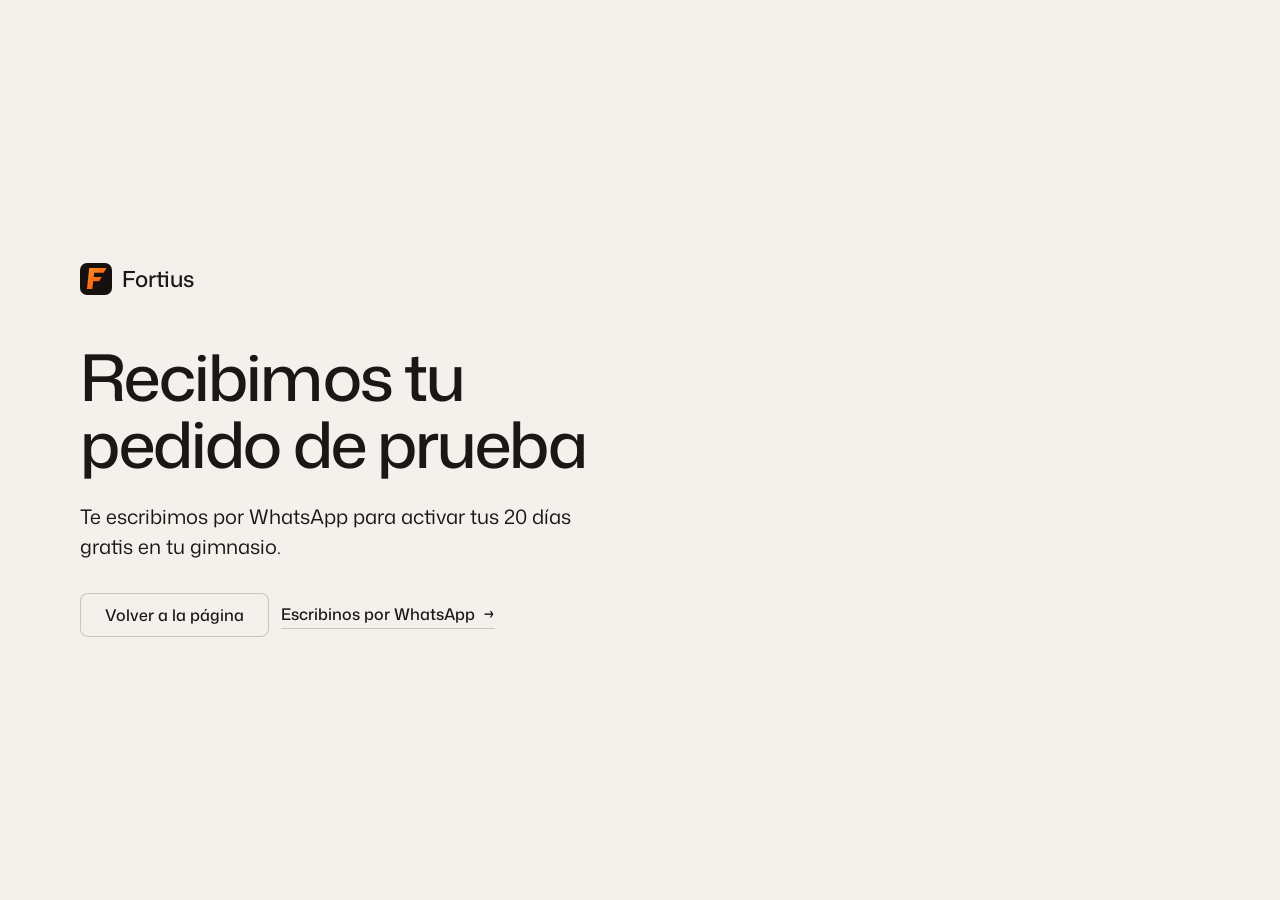
==== gracias.html @ effff0fa "Formulario de prueba con Netlify Forms y WhatsApp - "Probá 20 días gratis" lleva al formulario de la" ====
<!doctype html>
<html lang="es" data-type="software" data-radius="soft" data-buttons="solid" data-motion>
<head>
<meta charset="utf-8">
<meta name="viewport" content="width=device-width, initial-scale=1, viewport-fit=cover">
<title>Recibimos tu pedido: Fortius</title>
<meta name="robots" content="noindex">
<link rel="icon" type="image/svg+xml" href="assets/app/fortius.svg">
<link rel="preconnect" href="https://fonts.googleapis.com">
<link rel="preconnect" href="https://fonts.gstatic.com" crossorigin>
<link href="https://fonts.googleapis.com/css2?family=Mona+Sans:wdth,wght@75..125,400..600&display=swap" rel="stylesheet">
<link rel="stylesheet" href="assets/system.css">
<link rel="stylesheet" href="assets/motion/motion.css">
<style>
:root {
  --p-bg: #f4f1ec; --p-surface: #e9e4dc; --p-ink: #1c1714; --p-muted: #463f39;
  --p-accent: #e8590c; --p-accent-ink: #111111; --p-action: #e8590c; --p-action-ink: #111111;
  --p-inv-bg: #1c1714; --p-inv-surface: #282320; --p-inv-ink: #f4f1ec; --p-inv-muted: #c4bfb9;
  --p-inv-accent: #e8590c; --p-inv-accent-ink: #111111; --p-inv-action: #e8590c; --p-inv-action-ink: #111111;
  --font-display: "Mona Sans", system-ui, sans-serif;
  --font-text: "Mona Sans", system-ui, sans-serif;
  --display-weight: 500;
  --display-tracking: -0.03em;
  --display-stretch: 104%;
}
.gracias { min-height: 100svh; display: grid; align-content: center; padding-block: var(--s-8); }
.gracias__marca { display: inline-flex; align-items: center; gap: 10px; font: var(--display-weight) 22px/1 var(--font-display); color: var(--ink); text-decoration: none; margin-bottom: var(--s-7); }
.gracias__marca svg { width: 32px; height: 32px; }
.gracias h1 { font: var(--display-weight) clamp(38px, 4vw + 20px, 64px)/1.05 var(--font-display); letter-spacing: var(--display-tracking); font-stretch: var(--display-stretch); margin: 0 0 var(--s-5); max-width: 16ch; }
.gracias p { font-size: 20px; line-height: 1.5; max-width: 44ch; margin: 0 0 var(--s-6); }
</style>
</head>
<body>
<main class="gracias">
  <div class="wrap">
    <a class="gracias__marca" href="index.html" aria-label="Fortius, volver al inicio">
      <svg viewBox="0 0 512 512" aria-hidden="true"><defs><linearGradient id="gr-f" x1="0" y1="0" x2="1" y2="1"><stop offset="0" stop-color="#FF8A24"/><stop offset="1" stop-color="#FF4E00"/></linearGradient></defs><rect width="512" height="512" rx="112" fill="#16110E"/><g transform="translate(256 256) skewX(-6) translate(-256 -256) translate(0 -8) translate(256 256) scale(1.18) translate(-256 -256)"><path d="M148 400 L148 112 L384 112 L350 178 L222 178 L222 234 L330 234 L302 292 L222 292 L222 400 Z" fill="url(#gr-f)"/></g></svg>Fortius</a>
    <h1>Recibimos tu pedido de prueba</h1>
    <p>Te escribimos por WhatsApp para activar tus 20 días gratis en tu gimnasio.</p>
    <div class="btn-row">
      <a class="btn btn--secondary" href="index.html">Volver a la página</a>
      <a class="link" href="https://wa.me/5493571313949?text=Hola%2C%20acabo%20de%20pedir%20la%20prueba%20de%20Fortius" target="_blank" rel="noopener">Escribinos por WhatsApp</a>
    </div>
  </div>
</main>
<script type="module" src="assets/motion/motion.js"></script>
</body>
</html>
---- assets/system.css ----
/*
  taste-skill system.css - the one system for the page. Link it first, then assets/ui/cards.css (the
  feature card, its panel and the fragment placements), then set the palette (--p-*), the fonts and
  the radius set on :root in the page (node scripts/start.mjs prints that block).
  Do not add a second grid, spacing scale, type scale, radius scale, button or card style.
*/

/* ---------------------------------------------------------------- tokens */
:root {
  /* palette (hex only; fx.js reads --bg --surface --ink --muted --accent --accent-ink) */
  --p-bg: #ffffff;
  --p-surface: #f4f4f4;
  --p-ink: #111111;
  --p-muted: #6b6b6b;
  --p-accent: #1a4be0;
  --p-accent-ink: #ffffff;
  --p-action: #1a4be0;      /* buttons, links, focus: the accent, or the ink when the accent is too pale */
  --p-action-ink: #ffffff;
  --p-inv-bg: #111111;
  --p-inv-surface: #1c1c1c;
  --p-inv-ink: #f4f4f4;
  --p-inv-muted: #a3a3a3;
  --p-inv-accent: #ffffff;
  --p-inv-accent-ink: #111111;
  --p-inv-action: #ffffff;
  --p-inv-action-ink: #111111;
  /* the lit ground behind UI and in the closing band (references/cards.md), one per page, tech pages only
     (none on kind other, which is flat): <html data-ground="sand|sky|sage|painting">. system.js gives it to every ground
     that holds UI, on light and dark pages alike; --hue on one panel changes only its accent */
  --ground-bg: #d9ccb7; --ground-surface: #e9e0d2; --ground-ink: #2a2622; --ground-muted: #5a534a; --ground-accent: #a8794a;

  /* fonts */
  --font-display: system-ui, -apple-system, "Segoe UI", sans-serif;
  --font-text: system-ui, -apple-system, "Segoe UI", sans-serif;
  --font-mono: ui-monospace, "SFMono-Regular", Menlo, Consolas, monospace;
  --display-weight: 400;    /* headlines 400; 500 on a tech page (software, gaming, hardware) */
  --display-tracking: -0.025em;

  /* the page rhythm (references/layout-v4.md): one section per screen. The header is fixed and
     --nav tall; every section is padded --padt above and --padb (plus the phone action bar, --bar)
     below, and is exactly one or two screens tall (--h: 1 or 2; --hm on a phone). The hero's words
     start --hgap under the header and its content ends --hpadb above the fold. */
  --nav: 72px;
  --padt: 120px;
  --padb: 72px;
  --hgap: 48px;
  --hpadb: 64px;
  --bar: 0px;
  /* grid: one .wrap (alias .container) for the header, every section and the footer, the same
     --gut on both sides: 1280 wide at x 80-1360 at 1440, 342 at x 24-366 at 390 */
  --container: 1280px;
  --gut: 80px;
  --pad: var(--gut);
  --gutter: 24px;

  /* spacing: 4/8 scale */
  --s-1: 4px;  --s-2: 8px;  --s-3: 12px; --s-4: 16px; --s-5: 24px;
  --s-6: 32px; --s-7: 48px; --s-8: 64px; --s-9: 96px; --s-10: 128px;
  --section: 40px;      /* only a .section outside main (the kit's demo pages); every main > section and
                           footer.closing take --padt and --padb */
  --section-band: 56px; /* the same for an older footer outside footer.closing */
  --head-gap: 48px;     /* the one heading-to-content gap, 32 on a phone (layout.css reads it as --ly-head-gap) */
  --card-pad: 16px;     /* card padding (cards.css sets its own for cards with a panel) */
  --card-gap: 16px;     /* gap between cards */

  /* type scale (the only sizes on the page) */
  --t-label: 13px;
  --t-small: 14px;
  --t-body: 16px;
  --t-lead: 18px;
  --t-card: 18px;
  --t-h3: 24px;
  /* straight lines from the phone size at 390 to the desktop size at 1440 (system.md's table) */
  --t-h2: clamp(30px, 1.72vw + 23.3px, 48px);
  --t-h1: clamp(38px, 3.24vw + 25.4px, 72px);
  /* a big number stays a step under the h2 (VI-11): 38 at 1440, 28 at 390, so it never reads as a
     section heading; a stats row and a price set their own, smaller still */
  --t-stat: clamp(28px, .952vw + 24.29px, 38px);

  /* radius: one scale (soft by default; data-radius on <html> switches it) */
  --r-sm: 8px;  --r-md: 12px; --r-lg: 20px; --r-btn: 8px;

  /* controls (fixed here; a page never adds its own) */
  --btn-h: 44px;
  --btn-h-sm: 36px;
  --nav-h: var(--nav);  /* the older name, kept for the kit's files */
  --icon: 16px;         /* small icons: socials, menu chevrons, mono brand marks */

  /* motion */
  --ease: cubic-bezier(.2, .7, .2, 1);
  --dur: 180ms;
}
html[data-radius="sharp"] { --r-sm: 4px; --r-md: 6px;  --r-lg: 8px;  --r-btn: 4px; }
html[data-radius="soft"]  { --r-sm: 8px; --r-md: 12px; --r-lg: 20px; --r-btn: 8px; }
html[data-radius="round"] { --r-sm: 10px; --r-md: 16px; --r-lg: 24px; --r-btn: 999px; }
/* the four lit grounds (references/cards.md); sand is the default above. painting goes with
   painterly-landscape (x.ai's daylight sky over olive hills) */
html[data-ground="sky"]      { --ground-bg: #c6d3df; --ground-surface: #d6e0e9; --ground-ink: #25303a; --ground-muted: #4d5964; --ground-accent: #3f6a92; }
html[data-ground="sage"]     { --ground-bg: #cdd6c6; --ground-surface: #dce3d6; --ground-ink: #262d24; --ground-muted: #535b51; --ground-accent: #6c8e63; }
html[data-ground="painting"] { --ground-bg: #79a8d6; --ground-surface: #a6c4e2; --ground-ink: #16212c; --ground-muted: #273949; --ground-accent: #9c9b3c; }
/* cards.css takes its card and panel radii from this scale */
html[data-radius] .card { --c-r: var(--r-lg); }
html[data-radius] .panel { --p-r: var(--r-md); }

/* a phone: the header 56, the sections padded 96 / 48, the hero's words 40 under the header and its
   content ending 24 above the fold, 24 at both sides, 12 between columns */
@media (max-width: 639px) {
  :root { --nav: 56px; --padt: 96px; --padb: 48px; --hgap: 40px; --hpadb: 24px; --gut: 24px; --gutter: 12px; --card-gap: 12px; --head-gap: 32px; }
}
@media (min-width: 640px) {
  :root { --gut: 48px; --section: 48px; --section-band: 72px; --card-pad: 24px; }
}
@media (min-width: 1024px) {
  :root { --gut: 80px; --section: 56px; --section-band: 96px; --card-gap: 24px;
          --t-lead: 20px; --t-card: 20px; --t-h3: 28px; }
  /* a place (and a local service): the 1200 column at x 120-1320 */
  html[data-type="place"] { --gut: 120px; --container: 1200px; }
}
/* a place (VI-06, ST-96, PH-23): its own smaller type (h1 48/53 and 32/37, h2 32/40 and 24/30, titles
   and the sub-line 20 and 18), the Recipe 3 hero's gap under its photograph (40, 24 on a phone),
   square photographs and cards and 2px buttons, whatever data-radius and data-buttons say */
:root[data-type="place"] {
  --hgap: 40px;
  --t-h1: clamp(32px, 1.524vw + 26.06px, 48px);
  --t-h2: clamp(24px, .762vw + 21px, 32px);
  --t-h3: clamp(20px, .381vw + 18.51px, 24px);
  --r-sm: 2px; --r-md: 0px; --r-lg: 0px; --r-btn: 2px;
}
:root[data-type="place"] :is(h1, .t-h1) { line-height: 1.104; }
:root[data-type="place"] :is(h2, .t-h2) { line-height: 1.25; }
@media (max-width: 639px) {
  :root[data-type="place"] { --hgap: 24px; }
  :root[data-type="place"] :is(h1, .t-h1) { line-height: 1.156; }
}

/* ---------------------------------------------------------------- grounds (at most three) */
:root, .ground-base {
  --bg: var(--p-bg); --surface: var(--p-surface); --ink: var(--p-ink); --muted: var(--p-muted);
  --accent: var(--p-accent); --accent-ink: var(--p-accent-ink); --card: var(--p-surface);
  --action: var(--p-action); --action-ink: var(--p-action-ink);
}
.ground-surface {
  --bg: var(--p-surface); --surface: var(--p-bg); --ink: var(--p-ink); --muted: var(--p-muted);
  --accent: var(--p-accent); --accent-ink: var(--p-accent-ink); --card: var(--p-bg);
  --action: var(--p-action); --action-ink: var(--p-action-ink);
}
.ground-inverse {
  --bg: var(--p-inv-bg); --surface: var(--p-inv-surface); --ink: var(--p-inv-ink); --muted: var(--p-inv-muted);
  --accent: var(--p-inv-accent); --accent-ink: var(--p-inv-accent-ink); --card: var(--p-inv-surface);
  --action: var(--p-inv-action); --action-ink: var(--p-inv-action-ink);
}
:root, .ground-base, .ground-surface, .ground-inverse {
  --line: color-mix(in oklab, var(--ink) 11%, transparent);
  --line-strong: color-mix(in oklab, var(--ink) 20%, transparent);
  /* effects (fx.js) and UI fragments (assets/ui) take the colours of the ground they sit on */
  --fx-bg: var(--bg); --fx-surface: var(--surface); --fx-ink: var(--ink); --fx-muted: var(--muted);
  --fx-accent: var(--accent); --fx-accent-ink: var(--accent-ink);
  --ui-font: var(--font-text); --ui-mono: var(--font-mono); --ui-radius: var(--r-md);
}
.ground-base, .ground-surface, .ground-inverse { background: var(--bg); color: var(--ink); }

/* ---------------------------------------------------------------- base */
*, *::before, *::after { box-sizing: border-box; }
/* an anchor lands on the section's top (the judge's frame): the fixed header covers --nav of its --padt */
html { -webkit-text-size-adjust: 100%; scroll-padding-top: 0; scroll-behavior: auto; margin: 0; }
body {
  margin: 0; background: var(--bg); color: var(--ink);
  font: 400 var(--t-body)/1.55 var(--font-text);
  -webkit-font-smoothing: antialiased; text-rendering: optimizeLegibility; overflow-x: clip;
}
img, svg, video, canvas { display: block; max-width: 100%; }
/* hidden means hidden, also on an img the line above makes a block (a menu tab's photograph, a peek photograph) */
[hidden] { display: none !important; }
img, video { height: auto; }
a { color: inherit; text-decoration: none; }
button { font: inherit; color: inherit; }
h1, h2, h3, h4, p, ul, ol, figure, blockquote { margin: 0; }
ul, ol { padding: 0; list-style: none; }
h1, h2, h3, h4 {
  font-family: var(--font-display); font-weight: var(--display-weight);
  letter-spacing: var(--display-tracking); text-wrap: balance; overflow-wrap: break-word;
}
h1, .t-h1 { font-size: var(--t-h1); line-height: 1.04; }
h2, .t-h2 { font-size: var(--t-h2); line-height: 1.1; }
h3, .t-h3 { font-size: var(--t-h3); line-height: 1.2; }
h4, .t-card { font-family: var(--font-text); font-weight: 500; font-size: var(--t-card); line-height: 1.3; letter-spacing: -0.01em; }
p { text-wrap: pretty; }
.t-lead  { font-size: var(--t-lead); line-height: 1.5; }
.t-body  { font-size: var(--t-body); line-height: 1.55; }
.t-small { font-size: var(--t-small); line-height: 1.5; }
.t-label { font-size: var(--t-label); font-weight: 500; line-height: 1.4; letter-spacing: 0.01em; }
.t-stat  { font-family: var(--font-display); font-weight: var(--display-weight); font-size: var(--t-stat);
           line-height: 1; letter-spacing: var(--display-tracking); font-variant-numeric: tabular-nums; }
.muted { color: var(--muted); }
.mono  { font-family: var(--font-mono); }
.measure { max-width: 62ch; }
:focus-visible { outline: 2px solid var(--action); outline-offset: 2px; border-radius: 2px; }
::selection { background: color-mix(in oklab, var(--accent) 30%, transparent); }

/* ---------------------------------------------------------------- grid */
.wrap, .container { width: min(100% - 2 * var(--gut), var(--container)); margin-inline: auto; padding-inline: 0; }
.grid { display: grid; grid-template-columns: repeat(12, minmax(0, 1fr)); column-gap: var(--gutter); row-gap: var(--card-gap); }
.grid > * { min-width: 0; grid-column: 1 / -1; }
.section { padding-block: var(--section); }

/* ---------------------------------------------------------------- one section per screen
   The page is a stack of screens. Framed at scrollY = k x the screen height, a shot shows exactly one
   section: the hero alone on the first screen, every other section (and footer.closing, the close and
   the footer in one) exactly one or two screens tall, its h2 first, --padt under its top. Heights
   and padding do it: no pinning, snapping or script.
     <section class="section" id=".." style="--h: 2">     (2 screens; --hm sets a phone's count alone)
       <div class="wrap"> the h2 first, then the content </div>     (the one in-flow child)
     </section>
   A layer (a full-bleed photograph or ground behind the words) is an <img class="layer" aria-hidden="true">
   beside the .wrap. Content must fit: one screen holds 708px of content at 1440x900 (900 - 120 - 72),
   two hold 1,608 (the second screen's part starts --padt under its top with .g2). From 640 to 1279 a
   section keeps at least its screens and grows past them rather than overlap the next. */
main > :is(section, .section), footer.closing {
  position: relative; box-sizing: border-box;
  height: calc(var(--h, 1) * 100vh); height: calc(var(--h, 1) * 100svh);
  padding: var(--padt) 0 calc(var(--padb) + var(--bar));
}
main > :is(section, .section) > :is(.wrap, .container), footer.closing > .wrap { position: relative; z-index: 1; height: 100%; }
main > :is(section, .section) > :is(.wrap, .container):not(.grid) { display: flex; flex-direction: column; }
/* a .wrap that is the section's grid too (class="wrap grid"): its rows start at the top */
main > :is(section, .section) > :is(.wrap, .container).grid { align-content: start; }
/* .fill: the block that takes what the screen leaves under the heading (a photograph, a frame) */
main > :is(section, .section) > .wrap > .fill { flex: 1 1 0; min-height: 0; }
/* two screens as two groups: row 1 the h2 and the first group, row 2 the rest (no second h2), starting
   --padt under the second screen's top, so the second shot looks like any other section */
main > :is(section, .section).g2, footer.closing.g2 { --h: 2; }
main > :is(section, .section).g2 > :is(.wrap, .container), footer.closing.g2 > .wrap { display: grid; grid-template-rows: minmax(0, 1fr) minmax(0, 1fr); row-gap: calc(var(--padt) + var(--padb) + var(--bar)); }
main > :is(section, .section).g2 > :is(.wrap, .container) > *, footer.closing.g2 > .wrap > * { min-height: 0; align-self: start; }
main > :is(section, .section).g2 > :is(.wrap, .container) > :is(.group, .fill) { align-self: stretch; }
/* a group: one screen's part of a .g2 section (its h2 and first rows, or the rest) */
.group { display: flex; flex-direction: column; min-height: 0; }
/* each screen's card row runs down to that screen's foot (the cards stretch, their panels grow), so
   the second screen of a .g2 is never a short row over an empty ground; both rows end on the same line */
@media (min-width: 1024px) {
  main > :is(section, .section).g2 > .wrap > .grid:last-child,
  main > :is(section, .section).g2 > .wrap > .group > .grid:last-child { align-self: stretch; flex: 1 1 auto; min-height: 0; }
}
.group > .fill { flex: 1 1 0; min-height: 0; }
@media (min-width: 640px) and (max-width: 1279px) {
  main > :is(section, .section):not(.hero, .section--hero), footer.closing {
    height: auto; min-height: calc(var(--h, 1) * 100vh); min-height: calc(var(--h, 1) * 100svh);
  }
  /* the section is a column and its .wrap takes all of it, so a .fill (a photograph, a frame) still
     grows to the section's foot (a min-height percentage would not resolve, leaving it at its least) */
  main > :is(section, .section):not(.hero, .section--hero), footer.closing { display: flex; flex-direction: column; }
  main > :is(section, .section):not(.hero, .section--hero) > :is(.wrap, .container), footer.closing > .wrap { flex: 1 0 auto; height: auto; min-height: 0; }
}
/* a phone: lvh (the screen with its bars hidden) for every section but the hero; --hm when stacking
   makes the content taller than the desktop count */
@media (max-width: 639px) {
  main > :is(section, .section):not(.hero, .section--hero), footer.closing {
    height: calc(var(--hm, var(--h, 1)) * 100vh); height: calc(var(--hm, var(--h, 1)) * 100lvh);
  }
  main > :is(section, .section).g2m, footer.closing.g2m { --hm: 2; }
  main > :is(section, .section).g2m > :is(.wrap, .container), footer.closing.g2m > .wrap { display: grid; grid-template-rows: minmax(0, 1fr) minmax(0, 1fr); row-gap: calc(var(--padt) + var(--padb) + var(--bar)); }
  main > :is(section, .section).g2:not(.g2m) > :is(.wrap, .container) { display: flex; row-gap: 0; }
  main > :is(section, .section).g2:not(.g2m) > :is(.wrap, .container) > * { align-self: stretch; }
}
/* a layer: the photograph or ground of a whole section, under its words, edge to edge */
main > :is(section, .section) > :is(img, video, canvas, picture).layer,
footer.closing > :is(img, video, canvas, picture).layer {
  position: absolute; inset: 0; z-index: 0; width: 100%; height: 100%; max-width: none; object-fit: cover; object-position: var(--pos, 50% 50%);
}
main > :is(section, .section) > picture.layer > img { width: 100%; height: 100%; object-fit: cover; }

/* the hero: exactly the first screen, the fixed header over its top. Its words start --hgap under the
   header (--photo adds a full-bleed photograph's height above them on a place); its content ends
   --hpadb above the fold, and nothing of the next section shows, at 1440, 1024, 820 and 390.
     <section class="hero hero--<type>"><div class="wrap"><div class="hero-text"> .. </div>[one strip]</div></section>
   .hero-text holds the whole composition (the words, and the picture or window beside or under them);
   one docked strip (logos, three facts) may follow it, at most 96px, desktop only. */
main > :is(.hero, .section--hero) {
  height: 100vh; height: 100svh; min-height: 0;
  padding: calc(var(--nav) + var(--photo, 0px) + var(--hgap)) 0 calc(var(--hpadb) + var(--bar));
}
:is(.hero, .section--hero) > .wrap { height: 100%; display: grid; grid-template-rows: minmax(0, 1fr) auto; row-gap: var(--s-7); }
:is(.hero, .section--hero) > .wrap > .hero-text { min-height: 0; }
:is(.hero, .section--hero) > .wrap > .hero-strip { grid-row: 2; max-height: 96px; }
@media (max-width: 639px) { :is(.hero, .section--hero) > .wrap > .hero-strip { display: none; } }
.section--hero .section-head { max-width: 860px; }
/* the starter's own hero (hero-split): the words on span-5 top-aligned, the picture on span-6 start-7
   as tall as the hero's content box (at most 716 at 1440x900); a phone stacks words, then the picture
   in what is left */
.hero-text.hero-split { height: 100%; align-items: stretch; }
.hero-split > .hero-copy { align-self: start; }
.hero-split > .hero-visual { position: relative; min-height: 0; height: 100%; }
@media (max-width: 1023px) {
  .hero-text.hero-split { display: flex; flex-direction: column; gap: var(--s-6); }
  .hero-split > .hero-visual { flex: 1 1 0; min-height: 200px; height: auto; }
}
.hero-copy > * + * { margin-top: var(--s-5); }
/* the h1 first in the words' column: its capitals start on the picture's top line, not the line box's
   (the leading above the capitals would put the words about 12px under the photograph's top) */
.hero-copy > h1:first-child { text-box: trim-start cap alphabetic; }
.hero-copy > .btn-row { margin-top: var(--s-6); }
/* three short facts at the foot of the words' column, on the picture's bottom line (no dead space
   under the buttons): <dl class="hero-facts"><div><dt>..</dt><dd>..</dd></div> x3</dl> */
@media (min-width: 1024px) {
  .hero-split > .hero-copy { height: 100%; display: flex; flex-direction: column; }
  .hero-split > .hero-copy > .hero-facts { margin-top: auto; }
}
.hero-facts { display: grid; grid-template-columns: repeat(3, minmax(0, 1fr)); gap: var(--s-5) var(--gutter); margin: 0; }
.hero-facts > div { display: grid; gap: var(--s-1); align-content: start; }
.hero-facts dt { font-size: var(--t-small); color: var(--muted); }
.hero-facts dd { margin: 0; font-weight: 500; }
@media (max-width: 1023px) { .hero-facts { display: none; } }
/* a notice line above the h1 (changed hours, a delivery cut-off): one line with a number, static,
   starting on the left line like the h1 under it */
.hero-notice { font-size: var(--t-small); font-weight: 500; color: var(--ink); }
.hero-notice b, .hero-notice strong { font-weight: 500; color: var(--accent); }
.hero-copy > .hero-notice + h1 { margin-top: var(--s-5); }

/* a phone: open tiles from a row of three or four (rooms, goods, beans) go two-up, an odd last one
   across the row, so a row of three fits one 844px screen (stacked one under another they need two) */
@media (max-width: 639px) {
  .grid > .tile:is(.span-3, .span-4) { grid-column: auto / span 6; }
  .grid > .tile:is(.span-3, .span-4):nth-child(odd of .tile):nth-last-child(1 of .tile) { grid-column: 1 / -1; }
  .grid > .tile:is(.span-3, .span-4) .tile__head { flex-wrap: wrap; gap: 0 var(--s-2); }
}
/* a phone: open cards (words on the ground, the panel under them) stacked one under another keep 32px
   between a panel's foot and the next card's title, so a title never reads as the panel's caption */
@media (max-width: 639px) { .grid:has(> .card--open) { row-gap: var(--s-6); } }
/* spans: desktop >= 1024. Tablet 640-1023: text cards on span-3 and span-6 go two-up; cards with a
   panel (a visual needs the width; the one exception is a span-6 pair, below)
   and everything else (split text and visuals, span-4 cards, span-5/7/8 blocks) take the full row, so a split stacks and no row is left half empty. Phone < 640: one column. */
@media (min-width: 640px) and (max-width: 1023px) {
  .grid > .card.span-3:not(:has(> .panel)), .grid > .card.span-6:not(:has(> .panel)) { grid-column: auto / span 6; }
  /* the one exception with a panel: a 2x2 (or a pair) of span-6 cards stays two-up from 720px (a panel
     of about 310px and more, wide enough for a kit fragment), so four cards take one or two screens
     at 768-820 instead of a card per row (four stacked panels run past two screens). Split cards and
     every other span keep the full row. Under 720 a card per row. */
  @media (min-width: 720px) {
    .grid > .card.span-6:has(> .panel):not(.card--split) { grid-column: auto / span 6; }
    .grid > .card.span-6:has(> .panel):not(.card--split):nth-child(odd of .card.span-6):nth-last-child(1 of .card.span-6) { grid-column: 1 / -1; }
  }
  /* open tiles (rooms, models, people, a photo pair) go two-up; an odd last one takes the row */
  .grid > .tile:is(.span-3, .span-4, .span-6) { grid-column: auto / span 6; }
  .grid > .tile:is(.span-3, .span-4, .span-6):nth-child(odd of .tile):nth-last-child(1 of .tile) { grid-column: 1 / -1; }
}
@media (min-width: 1024px) {
  .span-2  { grid-column: auto / span 2; }
  .span-3  { grid-column: auto / span 3; }
  .span-4  { grid-column: auto / span 4; }
  .span-5  { grid-column: auto / span 5; }
  .span-6  { grid-column: auto / span 6; }
  .span-7  { grid-column: auto / span 7; }
  .span-8  { grid-column: auto / span 8; }
  .span-9  { grid-column: auto / span 9; }
  .span-10 { grid-column: auto / span 10; }
  .span-12 { grid-column: auto / span 12; }
  .start-1 { grid-column-start: 1; } .start-2 { grid-column-start: 2; } .start-3 { grid-column-start: 3; }
  .start-5 { grid-column-start: 5; } .start-6 { grid-column-start: 6; } .start-7 { grid-column-start: 7; }
  .start-4 { grid-column-start: 4; } .start-8 { grid-column-start: 8; } .start-9 { grid-column-start: 9; }
  .start-10 { grid-column-start: 10; }
  /* a split is top-aligned: the words' first line and the picture's top on one line (never centred
     against each other, never mirrored: text left, the visual right, on every split of the page) */
  .grid--middle, .grid--top { align-items: start; }
}
/* card rows: every card in a row the same height (a plain .grid stretches them) */
.grid:is(.grid--middle, .grid--top) > .card { align-self: stretch; }
/* 1024-1279: a span-4 card's panel would be about 220px wide, too narrow for real UI. Cards with a
   panel on span-4 go two-up, a span-8 one takes the row, and an odd last one takes the row too
   (steps, proof row: two, then one wide; bento: the wide card, then the four small ones two by two) */
@media (min-width: 1024px) and (max-width: 1279px) {
  .grid > .card.span-4:has(> .panel) { grid-column: auto / span 6; }
  .grid > .card.span-8:has(> .panel),
  .grid > .card.span-4:has(> .panel):nth-child(odd of .card.span-4):nth-last-child(1 of .card.span-4) { grid-column: 1 / -1; }
}

/* ---------------------------------------------------------------- section heading */
.section-head { max-width: 760px; margin-bottom: var(--head-gap); display: grid; gap: var(--s-4); }
/* every heading starts on the left line (a centred head among left ones reads as a mistake): the
   old centred head is left-aligned too */
.section-head--center { text-align: left; justify-items: start; }
/* a head row: the h2 (and its line) left, one link or the section's button at the right line */
.section-head--split { max-width: none; display: flex; align-items: end; justify-content: space-between; gap: var(--s-5); flex-wrap: wrap; }
.section-head--split > div { display: grid; gap: var(--s-4); max-width: 760px; }
.section-head p { color: var(--ink); font-size: var(--t-lead); line-height: 1.5; max-width: 60ch; }
.section-head--row { max-width: none; display: flex; align-items: end; justify-content: space-between; gap: var(--s-5); flex-wrap: wrap; }
.section-head--row > div { display: grid; gap: var(--s-4); max-width: 760px; }
/* the hero row (hero-product, hero-cycle): the h1 and its line left, the buttons right, across 1280 */
.section--hero .section-head--row { max-width: none; }

/* ---------------------------------------------------------------- buttons (one pair, a dealt look)
   One pair a page, .btn--primary and .btn--secondary, in the look dealt with the page (sections.md)
   and set once on <html data-buttons>; the markup never changes:
     solid  filled primary, outlined secondary, the radius scale (Figma; the default)
     pill   pills, a chevron after the primary's label, a tinted secondary (x.ai)
     tonal  the radius scale, a tinted secondary with no outline (Linear, Vercel)
     arrow  an arrow after the primary's label; the secondary is a text link with an arrow (Stripe)
     block  near-square corners, 48px tall; the secondary is an underlined text link (shops, hotels) */
.btn {
  display: inline-flex; align-items: center; justify-content: center; gap: var(--s-2);
  height: var(--btn-h); padding: 0 var(--s-5); border-radius: var(--r-btn); border: 1px solid transparent;
  font: 500 var(--t-body)/1 var(--font-text); letter-spacing: 0; white-space: nowrap; cursor: pointer;
  transition: background-color var(--dur) var(--ease), color var(--dur) var(--ease), border-color var(--dur) var(--ease), text-decoration-color var(--dur) var(--ease);
}
.btn--primary { background: var(--action); color: var(--action-ink); }
.btn--primary:hover { background: color-mix(in oklab, var(--action) 86%, var(--ink)); }
/* an inverted primary (the action is the ground's ink: a brand band, a lit ground): its hover steps toward the ground, as the filled one steps toward the ink */
.ground-brand .btn--primary:hover { background: color-mix(in oklab, var(--action) 88%, var(--bg)); }
/* the ground's own colour with a clear border: never grey on grey, readable on an effect too */
.btn--secondary { background: var(--bg); color: var(--ink); border-color: var(--line-strong); }
.btn--secondary:hover { background: color-mix(in oklab, var(--bg) 94%, var(--ink)); border-color: color-mix(in oklab, var(--ink) 35%, transparent); }
.btn--sm { height: var(--btn-h-sm); padding: 0 var(--s-4); font-size: var(--t-small); }
html[data-buttons="pill"] { --r-btn: 999px; }
html[data-buttons="block"] { --r-btn: 2px; --btn-h: 48px; }
html:is([data-buttons="pill"], [data-buttons="tonal"]) .btn--secondary { background: color-mix(in oklab, var(--ink) 8%, var(--bg)); border-color: transparent; }
html:is([data-buttons="pill"], [data-buttons="tonal"]) .btn--secondary:hover { background: color-mix(in oklab, var(--ink) 14%, var(--bg)); border-color: transparent; }
/* arrow and block: the secondary is a text link at the button's height (no box: one button look) */
html:is([data-buttons="arrow"], [data-buttons="block"]) .btn--secondary {
  background: none; border-color: transparent; padding-inline: var(--s-2);
  text-decoration: underline; text-underline-offset: 4px; text-decoration-color: var(--line-strong);   /* the .link look */
}
html:is([data-buttons="arrow"], [data-buttons="block"]) .btn--secondary:hover { background: none; border-color: transparent; text-decoration-color: currentColor; }
/* the glyph after a label: a chevron (pill) or an arrow (arrow), drawn so every font shows the same */
html[data-buttons="pill"] .btn--primary::after,
html[data-buttons="arrow"] :is(.btn--primary, .btn--secondary)::after {
  content: ""; flex: none; width: 12px; height: 12px; margin-right: -2px; background: currentColor;
  -webkit-mask: var(--btn-glyph) center / contain no-repeat; mask: var(--btn-glyph) center / contain no-repeat;
  transition: transform var(--dur) var(--ease);
}
html[data-buttons="pill"] { --btn-glyph: url("data:image/svg+xml,%3Csvg xmlns='http://www.w3.org/2000/svg' viewBox='0 0 12 12'%3E%3Cpath d='M4.5 2.5 8 6l-3.5 3.5' fill='none' stroke='black' stroke-width='1.6' stroke-linecap='round' stroke-linejoin='round'/%3E%3C/svg%3E"); }
html[data-buttons="arrow"] { --btn-glyph: url("data:image/svg+xml,%3Csvg xmlns='http://www.w3.org/2000/svg' viewBox='0 0 12 12'%3E%3Cpath d='M1.5 6h8.5M6.5 2.5 10 6l-3.5 3.5' fill='none' stroke='black' stroke-width='1.5' stroke-linecap='round' stroke-linejoin='round'/%3E%3C/svg%3E"); }
html:is([data-buttons="pill"], [data-buttons="arrow"]) .btn:hover::after { transform: translateX(3px); }
.btn:active { transform: translateY(1px) scale(.985); }
.btn--arrow::after { content: "\2192"; transition: transform var(--dur) var(--ease); }
.btn--arrow:hover::after { transform: translateX(3px); }
/* the drawn arrow (assets/motion: its stem grows and its head moves 3px on hover), the last child of
   a primary button, a pill or a link: <svg class="m-arrow" viewBox="0 0 12 12" aria-hidden="true">
   <path class="m-arrow__stem" d="M1 6h8"/><path class="m-arrow__head" d="M4.5 2.5 8 6l-3.5 3.5"/></svg>.
   It replaces the dealt glyph, so a button never shows two */
.m-arrow { flex: none; width: 12px; height: 12px; margin-right: -2px; overflow: visible;
           fill: none; stroke: currentColor; stroke-width: 1.6; stroke-linecap: round; stroke-linejoin: round; }
.btn--xl .m-arrow { width: 0.62em; height: 0.62em; stroke-width: 1.4; }
:is(.btn, .link, .pill):has(> .m-arrow)::after { content: none; display: none; }
.btn-row { display: flex; flex-wrap: wrap; gap: var(--s-3); align-items: center; }
.section-head--center .btn-row { justify-content: center; }
/* on the phone every button row stacks full width */
@media (max-width: 639px) {
  .btn-row { flex-direction: column; align-items: stretch; width: 100%; justify-self: stretch; }
  /* full width, the second action is a text link at the button's height under the filled one (an
     outline across the whole screen reads as a rule, a pale fill as a switched-off button) */
  .btn-row > .btn--secondary { background: none; border-color: transparent; text-decoration: underline; text-underline-offset: 4px; text-decoration-color: var(--line-strong); }
  .section-head--split > .btn { width: 100%; }
}
.link { display: inline-flex; align-items: center; gap: var(--s-2); font-weight: 500; color: var(--ink);
        text-decoration: underline; text-decoration-color: var(--line-strong); text-underline-offset: 4px;
        transition: text-decoration-color var(--dur) var(--ease); }
.link:hover { text-decoration-color: currentColor; }
.link::after { content: "\2192"; display: inline-block; text-decoration: none; transition: transform var(--dur) var(--ease); }
.link:hover::after { transform: translateX(3px); }
.pill { display: inline-flex; align-items: center; gap: var(--s-2); height: 32px; padding: 0 var(--s-3);
        border-radius: 999px; border: 1px solid var(--line); background: var(--card);
        font-size: var(--t-label); color: var(--ink); }
.pill .muted { color: var(--muted); }

/* ---------------------------------------------------------------- card (one style) */
.card {
  display: flex; flex-direction: column; gap: var(--s-2); min-width: 0;
  background: var(--card); border: 1px solid var(--line); border-radius: var(--r-lg); padding: var(--card-pad);
}
/* small titles in the text face: a display face at 20px (a condensed or hairline serif) reads smaller than the body */
.card > h3, .card > h4, .card--plan h3 { font-family: var(--font-text); font-weight: 500; font-size: var(--t-card); line-height: 1.3; letter-spacing: -0.01em; }
/* the type floor (system.md): text people read is 16px or more in ink; cards.css sets it for its
   card text, this for a plain card's lines */
.card > p { color: var(--ink); font-size: var(--t-body); max-width: 52ch; }
/* at most two boxes one inside the other (sections.md): a card whose panel holds UI drops its own
   box, so its title and lines sit on the page ground over the panel (Figma's tiles), or runs the
   panel flush to its sides and bottom (cards.css .panel--flush) */
.card.card--open { --c-pad: 0px; background: none; border: 0; box-shadow: none; padding: 0; overflow: visible; }
.card.card--open > .panel { margin: var(--s-5) 0 0; border-radius: var(--r-lg); }
.card.card--open > .panel--top { margin: 0 0 var(--s-5); }
.card--plan.is-featured { border-color: var(--action); box-shadow: inset 0 0 0 1px var(--action); }
/* cards.css (linked after this file) sets .card { gap: 0 } for feature cards; a plan keeps its 16px rows */
.card.card--plan { gap: var(--s-4); }

/* ---------------------------------------------------------------- visuals: panels and frames
   A card's .panel (the inset visual), .stage and the placements (.at-corner, .at-rise, .at-over,
   .at-right, .at-center, .stage--fade-*) come from assets/ui/cards.css (references/cards.md).
   This file adds the frames (hero, split, square, closing band) and lets a .stage work inside them.
   The grounds' colours: system.js lights every ground that holds UI (see there). */
:not(.card) > .panel { border-radius: var(--p-r, var(--r-md)); }   /* a panel on its own: four round corners */
.menu-card .panel { --p-h: 160px; }
.frame {
  position: relative; isolation: isolate; overflow: clip; display: flex; align-items: center; justify-content: center;
  background: var(--surface); border-radius: var(--r-lg); border: 1px solid var(--line);
  padding: clamp(var(--s-4), 4vw, var(--s-7));
}
/* a zero-width spacer keeps --ratio (height / width) as the frame's minimum height */
.frame::before { content: ""; flex: none; width: 0; padding-top: var(--ratio, 0px); }
/* an object or scene (assets/objects) and a photograph (.frame__img) fill the frame themselves */
.frame > :not(canvas, .stage, .loop-pause, .frame__fx, .frame__img, [data-print], [data-scene], .print3d) { position: relative; max-width: 100%; min-width: 0; }
/* a photograph is a plain rectangle in its frame: no border, no print, no filter */
.frame--photo { padding: 0; border: 0; }
/* .frame--fill: as tall as its row (a split's picture beside the words, down to the section's foot);
   stacked on a tablet or a phone it takes what the screen leaves, at least 200px */
.frame--fill { height: 100%; }
@media (max-width: 1023px) {
  .grid.fill:has(> .frame--fill) { display: flex; flex-direction: column; gap: var(--s-6); }
  .grid.fill > .frame--fill { flex: 1 1 0; height: auto; min-height: 200px; }
}
/* a split's words as a column: the last block (stats, a link) on the picture's bottom line */
.split-col { display: flex; flex-direction: column; gap: var(--s-5); }
@media (min-width: 1024px) { .split-col { height: 100%; } .split-col > .split-col__end { margin-top: auto; } }
:is(.frame, .panel) > .frame__img { position: absolute; inset: 0; z-index: 0; width: 100%; height: 100%; max-width: none; object-fit: cover; }
.frame--portrait { --ratio: 125%; }
/* the product stage (hero-product): wide, the product whole on it; a phone gets a tall stage */
.frame--stage { --ratio: 50%; }
@media (max-width: 639px) { .frame--stage, .frame--portrait { --ratio: 120%; } }
.frame--hero { padding: clamp(24px, 5vw, 64px); }
.frame--split { --ratio: 80%; }
.frame--square { --ratio: 100%; }
/* the closing band: the hero's echo, lit with the page's ground (sand, sky, sage or painting) on light
   and dark pages alike, so its text and buttons take that ground's ink. Its effect sits on a layer of
   its own, <div class="frame__fx" data-fx="..">, held still and calm where the text sits (system.js) */
.frame--cta { min-height: 420px; }
/* .frame--lit: the same for an object's frame that holds a few words in its clear half (the
   product statement's facts in a .frame__text, lower left; the object stands right of centre) */
.frame--cta, .frame--lit {
  border-color: transparent; background: var(--ground-bg); color: var(--ground-ink);
  --bg: var(--ground-surface); --surface: var(--ground-surface); --ink: var(--ground-ink); --muted: var(--ground-muted);
  --action: var(--ground-ink); --action-ink: var(--ground-surface);
  --line: color-mix(in oklab, var(--ground-ink) 12%, transparent); --line-strong: color-mix(in oklab, var(--ground-ink) 24%, transparent);
}
.frame > .frame__fx { position: absolute; inset: 0; z-index: 0; }
/* on a light page the buttons on a lit ground keep the page's own action colour: one action, one look
   (a dark page keeps the lit ground's ink, which reads on the bright ground) */
html:not([data-tone="dark"]) :is(.frame--cta, .frame--lit, .footer--statement) { --action: var(--p-action); --action-ink: var(--p-action-ink); }
/* a card on a photograph (a booking form over the room): the card holds the page's colours */
.frame--photo:has(> .card) { padding: clamp(var(--s-5), 5vw, var(--s-8)) clamp(var(--s-4), 4vw, var(--s-7)); }
.frame--photo > .card { position: relative; z-index: 1; width: min(100%, 480px); }   /* flat: no shadow at rest (ST-97) */
.frame--cta > .frame__fx { opacity: .85; }
.frame--lit > .frame__text { z-index: 2; align-self: flex-end; margin-right: auto; width: min(100%, 360px); display: grid; gap: var(--s-5); }
/* 2:1 on a desktop; a phone gets 2:3, the words at the top and the object smaller and low under
   them (its hero preset), so the facts never touch the object */
.frame--lit { --ratio: 50%; }
@media (max-width: 639px) { .frame--lit { --ratio: 150%; } .frame--lit > .frame__text { align-self: flex-start; } }
@media (max-width: 639px) { .frame--split { --ratio: 100%; } }
/* A hero, wide or split frame (x.ai's hero window): --w on the rising fragment's slot (its true width)
   centres it while it fits; anchored 24px in and cut by the right edge once the frame is narrower.
   --pair on the .stage (the main fragment's width plus the part of the second that sticks out)
   centres the pair; below 1024 the main one alone. In a card's panel cards.css places it (.at-corner,
   .at-rise, .at-right; a centred .at-rise.fit narrows with the panel), as its recipe says. */
.frame > .stage > .at-rise { --ax: max(24px, calc(50% - var(--w, 64%) / 2)); }
.frame--hero > .stage > .at-rise { --ax: max(24px, calc(50% - var(--pair, var(--w, 64%)) / 2)); }
.frame--hero > .stage > .at-over { --bx: max(24px, calc(50% - var(--pair, 800px) / 2)); }
@media (max-width: 1023px) { .frame--hero > .stage > .at-rise { --ax: max(24px, calc(50% - var(--w, 64%) / 2)); } }
/* a frame holding a cards.css .stage: the stage fills it and places the fragments (references/cards.md);
   the hero and wide frames are 16:7 and square on a phone; below 1024 only the main fragment shows */
.frame:has(> .stage) { padding: 0; }
.frame--hero:has(> .stage) { aspect-ratio: 16 / 7; }
@media (max-width: 1023px) {
  .frame--hero:has(> .stage) { aspect-ratio: 3 / 2; }   /* a tablet: room for the main fragment's rows */
}
/* a tablet held upright (820x1180): a taller frame, so the hero fills the screen without a gap */
@media (min-width: 640px) and (max-width: 1023px) and (orientation: portrait) {
  .frame--hero:has(> .stage) { aspect-ratio: 4 / 3; }
}
@media (max-width: 1023px) {
  .frame--hero > .stage > :is(.at-over, .at-over-l) { display: none; }
}
/* a split frame is about 440-560px wide from 1024 to 1279: the main piece alone there */
@media (min-width: 1024px) and (max-width: 1279px) {
  .frame--split > .stage > :is(.at-over, .at-over-l) { display: none; }
}
@media (max-width: 639px) {
  .frame--hero:has(> .stage) { aspect-ratio: 1; }
  .frame > .stage > :is(.at-over, .at-over-l) { display: none; }
  /* phone: cards.css sets a fragment 16px in on both sides, and system.js holds every loop on its
     finished picture, so no pause button lands on the UI */
}
/* a small object on a focal tile (.at-center): its true width (--w, 288px for the slider), narrowed
   on a small panel so 24px of ground always shows on both sides (a span-4 panel is 304px at 1280) */
.stage > .at-center { width: calc(100% - 48px); max-width: var(--w, 288px); }
.stage > .at-center > :is([data-ui], .ui) { width: 100%; max-width: none; }
/* .to-edge stretches a fragment's surface past the bottom (cards.css); doc's surface is its page */
.stage > .to-edge > .ui-doc > .ui-doc__page { min-height: 100%; }
/* .hero-stage: whole fragments side by side in a frame, never overlapping or cut (a row of app
   screens); the first is the main one, and the ones that no longer fit drop out from the end */
.hero-stage { container: hero-stage / inline-size; width: 100%; }
.hero-stage__row { display: flex; align-items: center; justify-content: center; gap: var(--s-5); }
.hero-stage__row > * { flex: none; max-width: 100%; }
@container hero-stage (max-width: 1060px) { .hero-stage__row > :nth-child(n + 3) { display: none; } }
@container hero-stage (max-width: 740px)  { .hero-stage__row > :nth-child(n + 2) { display: none; } }
/* the pause button on every visual that moves by itself for more than 5 s (WCAG 2.2.2): ui.js adds it
   to a loop when it starts to move, system.js to the hero's ground. Write a button.loop-pause into
   the frame only for a loop of your own (hero-cycle). The same solid 32px disc in the page colours as
   assets/ui/base.css's, 12px in from the bottom-right corner, with a 44px hit area. */
.loop-pause {
  position: absolute; right: 12px; bottom: 12px; z-index: 6; display: grid; place-items: center;
  width: 32px; height: 32px; margin: 0; padding: 0; border-radius: 50%; cursor: pointer;
  border: 1px solid color-mix(in oklab, var(--ink) 16%, transparent); background: var(--bg); color: var(--ink);
  box-shadow: 0 1px 2px rgb(0 0 0 / .12), 0 4px 12px -4px rgb(0 0 0 / .28);
}
.loop-pause::before { content: ""; position: absolute; inset: -6px; border-radius: 50%; }
.loop-pause svg { width: 14px; height: 14px; fill: currentColor; }
@media (prefers-reduced-motion: reduce) { .loop-pause { display: none; } }

/* ---------------------------------------------------------------- navigation */
/* The header: fixed, opaque, one hairline under it, the same at every depth (no blur, no shadow, no
   floating pill, never hidden on scroll). Its .wrap is the page's, so the logo starts on the left line
   and the main button ends on the right one. Plain words, 15px, sentence case; one filled button. */
.nav {
  position: fixed; inset: 0 0 auto 0; z-index: 50; height: var(--nav);
  background: var(--bg); color: var(--ink); border-bottom: 1px solid var(--line);
}
.nav__bar { height: 100%; display: flex; align-items: center; gap: var(--s-8); }
/* a text logo: the display face at 500, 22px (the client's SVG logo replaces it when there is one) */
.nav__logo { display: inline-flex; align-items: center; gap: var(--s-2); font: 500 22px/1 var(--font-display); letter-spacing: -0.02em; flex: none; }
@media (max-width: 639px) { .nav__logo { font-size: 20px; } }
.nav__logo svg, .nav__logo img { height: 24px; width: auto; }
/* the brand's mark beside its name, in the accent (the client's logo replaces both). Dealt shapes:
   <span class="mark" data-mark="dots|arc|ring|petal|leaf|stack" aria-hidden="true"></span> */
.mark { display: inline-block; flex: none; width: 22px; height: 22px; background: var(--accent);
        -webkit-mask: var(--mark) center / contain no-repeat; mask: var(--mark) center / contain no-repeat; }
.mark[data-mark="dots"]  { --mark: url("data:image/svg+xml,%3Csvg xmlns='http://www.w3.org/2000/svg' viewBox='0 0 24 24'%3E%3Ccircle cx='6.5' cy='6.5' r='4.5'/%3E%3Ccircle cx='17.5' cy='6.5' r='4.5'/%3E%3Ccircle cx='6.5' cy='17.5' r='4.5'/%3E%3Crect x='13' y='13' width='9' height='9' rx='1.5'/%3E%3C/svg%3E"); }
.mark[data-mark="arc"]   { --mark: url("data:image/svg+xml,%3Csvg xmlns='http://www.w3.org/2000/svg' viewBox='0 0 24 24'%3E%3Cpath d='M2.5 21.5V12a9.5 9.5 0 0 1 19 0v9.5h-6V12a3.5 3.5 0 0 0-7 0v9.5z'/%3E%3C/svg%3E"); }
.mark[data-mark="ring"]  { --mark: url("data:image/svg+xml,%3Csvg xmlns='http://www.w3.org/2000/svg' viewBox='0 0 24 24'%3E%3Cpath fill-rule='evenodd' d='M12 2a10 10 0 1 1 0 20 10 10 0 0 1 0-20zm0 5.5a4.5 4.5 0 1 0 0 9 4.5 4.5 0 0 0 0-9z'/%3E%3C/svg%3E"); }
.mark[data-mark="petal"] { --mark: url("data:image/svg+xml,%3Csvg xmlns='http://www.w3.org/2000/svg' viewBox='0 0 24 24'%3E%3Ccircle cx='12' cy='6.6' r='5'/%3E%3Ccircle cx='17.4' cy='12' r='5'/%3E%3Ccircle cx='12' cy='17.4' r='5'/%3E%3Ccircle cx='6.6' cy='12' r='5'/%3E%3Ccircle cx='12' cy='12' r='4'/%3E%3C/svg%3E"); }
.mark[data-mark="leaf"]  { --mark: url("data:image/svg+xml,%3Csvg xmlns='http://www.w3.org/2000/svg' viewBox='0 0 24 24'%3E%3Cpath d='M3 21C3 10 10 3 21 3c0 11-7 18-18 18z'/%3E%3C/svg%3E"); }
.mark[data-mark="stack"] { --mark: url("data:image/svg+xml,%3Csvg xmlns='http://www.w3.org/2000/svg' viewBox='0 0 24 24'%3E%3Crect x='2' y='2.5' width='20' height='5.5' rx='2.75'/%3E%3Crect x='2' y='9.25' width='14' height='5.5' rx='2.75'/%3E%3Crect x='2' y='16' width='8' height='5.5' rx='2.75'/%3E%3C/svg%3E"); }
/* initial: the name's first letter on a small accent tile (<span class="mark mark--initial" aria-hidden="true">K</span>);
   wordmark: no mark, the name alone */
.mark.mark--initial { -webkit-mask: none; mask: none; display: inline-grid; place-items: center; border-radius: calc(var(--r-sm) * 0.75);
  color: var(--accent-ink); font: var(--display-weight, 400) 13px/1 var(--font-display); letter-spacing: 0; }
.footer__mark .mark, .footer .nav__logo .mark { width: 0.8em; height: 0.8em; margin-right: 0.18em; vertical-align: -0.04em; }
.footer__mark .mark--initial, .footer .nav__logo .mark--initial { width: 1em; height: 1em; font-size: 0.6em; }
.nav--split .nav__logo .mark--initial { width: 26px; height: 26px; font-size: 15px; }
.nav__links { display: flex; align-self: stretch; gap: var(--s-1); flex: 1; min-width: 0; }
.nav__item { display: flex; align-items: center; height: 100%; }
.nav__link {
  position: relative; display: inline-flex; align-items: center; gap: var(--s-1); height: 36px; padding: 0 var(--s-3); border-radius: var(--r-sm);
  font-size: 15px; font-weight: 500; color: var(--ink); white-space: nowrap; transition: background-color var(--dur) var(--ease), color var(--dur) var(--ease);
}
/* a small laptop (1024-1279): the words sit closer, so a bar of four words never wraps or reaches the logo */
@media (min-width: 1024px) and (max-width: 1279px) {
  .nav__bar { gap: var(--s-6); }
  .nav__link { padding: 0 var(--s-2); }
  .nav__link::before, .nav__link[aria-current="page"]::after { left: var(--s-2); right: var(--s-2); }
  .nav__links { gap: 0; }
}
/* the words take no pill or fill (ST-08, ST-11): a 2px line draws under the word from the left on hover and focus and leaves to the right */
.nav__link::before { content: ""; position: absolute; left: var(--s-3); right: var(--s-3); bottom: -2px; height: 2px; border-radius: 2px; background: currentColor;
  transform: scaleX(0); transform-origin: right; transition: transform var(--dur) var(--ease); pointer-events: none; }
.nav__link:hover::before, .nav__link:focus-visible::before, .nav__item:hover > .nav__link::before, .nav__item:focus-within > .nav__link::before { transform: scaleX(1); transform-origin: left; }
.nav__actions > .nav__link::before { left: var(--s-2); right: var(--s-2); }
.nav__link .chev { width: 12px; height: 12px; opacity: .6; transition: transform var(--dur) var(--ease); }
/* the page you are on: a 2px bar under its word (still, the same inset as the hover line) */
.nav__link[aria-current="page"]::after { content: ""; position: absolute; left: var(--s-3); right: var(--s-3); bottom: -2px; height: 2px; border-radius: 2px; background: currentColor; }
.nav__expand { display: none; }
.nav__actions { display: flex; align-items: center; gap: var(--s-4); flex: none; }
/* the bar's button: the page's primary at the one button height (44, 48 with data-buttons="block"; ST-09) */
.nav__actions .btn { height: var(--btn-h); padding-inline: var(--s-5); font-size: 15px; }
.nav__actions > .nav__link { padding-inline: var(--s-2); }
.nav__toggle { display: none; }

.nav__menu {
  position: absolute; left: 0; right: 0; top: 100%; background: var(--bg); color: var(--ink);
  border-top: 1px solid var(--line); border-bottom: 1px solid var(--line);
  padding: var(--s-7) 0 var(--s-8); opacity: 0; visibility: hidden; transform: translateY(-6px);
  transition: opacity 120ms var(--ease), transform 120ms var(--ease), visibility 0s linear 120ms;
}
@media (min-width: 1024px) {
  /* hover opens the full-width panel after 150ms of intent; a click on the word goes to its page */
  .nav__item:hover > .nav__menu, .nav__item:focus-within > .nav__menu {
    opacity: 1; visibility: visible; transform: none; transition-duration: 200ms, 200ms, 0s; transition-delay: 150ms, 150ms, 150ms;
  }
  .nav__item:hover > .nav__link .chev, .nav__item:focus-within > .nav__link .chev { transform: rotate(180deg); }
}
.menu-col { display: grid; gap: var(--s-2); align-content: start; }
.menu-col > .t-label { color: var(--muted); margin-bottom: var(--s-2); }
.menu-col a { display: grid; gap: var(--s-1); padding: var(--s-2) 0; font-weight: 500; }
.menu-col a span { font-weight: 400; color: var(--muted); font-size: var(--t-small); }
.menu-col a:hover { color: var(--action); }
.menu-card { display: grid; gap: var(--s-3); }
.menu-card .panel { --ratio: 56.25%; }

@media (max-width: 1023px) {
  .nav__links, .nav__actions { display: none; }
  /* the menu button takes the secondary button's look on a 44px tap area */
  .nav__toggle {
    display: inline-grid; place-items: center; margin-left: auto; width: 44px; height: 44px; border-radius: var(--r-btn);
    border: 1px solid var(--line-strong); background: transparent; color: var(--ink); cursor: pointer; flex: none;
  }
  .nav.is-open .nav__links {
    display: flex; flex-direction: column; position: fixed; top: var(--nav); left: 0; right: 0; bottom: 0;
    padding: var(--s-4) var(--gut) calc(var(--btn-h) * 2 + 56px); background: var(--bg); overflow-y: auto; gap: 0;
  }
  .nav.is-open .nav__item { display: grid; grid-template-columns: 1fr auto; height: auto; border-bottom: 1px solid var(--line); }
  .nav.is-open .nav__link { height: 56px; padding: 0; font-size: 20px; background: none; }
  .nav.is-open .nav__link[aria-current="page"]::after { left: 0; right: auto; width: 24px; bottom: 10px; }
  .nav.is-open .nav__link::before { display: none; }
  .nav.is-open .nav__link .chev { display: none; }
  .nav.is-open .nav__expand {
    display: inline-grid; place-items: center; width: 44px; height: 56px; border: 0; background: none; color: var(--ink); cursor: pointer;
  }
  .nav__expand svg { width: 16px; height: 16px; transition: transform var(--dur) var(--ease); }
  .nav__item.is-expanded .nav__expand svg { transform: rotate(180deg); }
  .nav.is-open .nav__menu {
    position: static; grid-column: 1 / -1; display: none; opacity: 1; visibility: visible; transform: none;
    box-shadow: none; border: 0; padding: 0 0 var(--s-4);
  }
  .nav.is-open .nav__item.is-expanded .nav__menu { display: block; }
  .nav.is-open .nav__menu :is(.container, .wrap) { width: 100%; }
  .nav.is-open .nav__menu .grid { row-gap: var(--s-4); }
  /* menu cards become plain rows in the sheet (their title and line), the picture panel hidden */
  .nav.is-open .menu-card { display: grid; gap: var(--s-1); padding: var(--s-2) 0; }
  .nav.is-open .menu-card .panel { display: none; }
  .nav.is-open .nav__actions {
    display: grid; gap: var(--s-2); position: fixed; left: 0; right: 0; bottom: 0; z-index: 51;
    padding: var(--s-4) var(--gut) calc(var(--s-4) + env(safe-area-inset-bottom)); background: var(--bg); border-top: 1px solid var(--line);
  }
  .nav.is-open .nav__actions .btn { width: 100%; height: 48px; font-size: var(--t-body); }
  /* a text action (Sign in, a phone line) under the buttons, centred at their height */
  .nav.is-open .nav__actions .nav__link { display: inline-flex; order: 2; justify-content: center; height: var(--btn-h); font-size: var(--t-body); }
  body.nav-locked { overflow: hidden; }
}
/* a tablet and a phone (1023 and below, ST-15): the main button stays in the bar, at the right line
   with the menu button 12px after it; the plain words go to the sheet */
@media (max-width: 1023px) {
  .nav__bar { gap: var(--s-3); }
  .nav:not(.is-open) .nav__actions { display: flex; margin-left: auto; }
  .nav:not(.is-open) .nav__actions > :not(.btn--primary) { display: none; }
  .nav:not(.is-open) .nav__actions + .nav__toggle { margin-left: 0; }
}
@media (max-width: 639px) {
  /* a long name (15 characters, "Verdigris Works"), the main button and the menu button fit 342px (390 wide) on
     one line each, with no page CSS: the name steps down with the screen (18px at 390), the button is the small
     size, and the three sit 8px apart. A name of 17 characters or more is the client's to shorten to its mark. */
  .nav__bar { gap: var(--s-2); }
  .nav__logo { font-size: clamp(16px, 4.6vw, 20px); gap: 6px; white-space: nowrap; }
  .nav__logo .mark:not(.mark--initial) { width: 20px; height: 20px; }
  .nav:not(.is-open) .nav__actions .btn { height: 44px; padding-inline: var(--s-3); font-size: var(--t-small); }
}
/* no script: the sheet cannot open, so the words stay in the bar (it scrolls sideways) and the dead menu button goes */
@media (scripting: none) and (max-width: 1023px) {
  .nav__links { display: flex; overflow-x: auto; scrollbar-width: none; margin-right: var(--s-3); padding-right: var(--s-2); border-right: 1px solid var(--line); }   /* stops short of the button, and a hairline marks where the row is cut (it scrolls) */
  .nav__toggle { display: none; }
}

/* nav types (dealt, sections.md). Every one is the same fixed bar on the page's .wrap; the full-width
   hover panel on a desktop and the full-screen sheet on a phone are shared, so only the bar's order
   and its panel's contents differ.
   (default) nav-mega: the logo, the words 64px right of it, the actions at the right line; the panel
              holds two or three link columns and one picture card (Figma)
   nav-cards: the same bar; its panel holds three or four picture cards (a.menu-card, span-4 or span-3)
   .nav--centre: the words in the middle of the bar (Linear, Vercel)
   .nav--split: the words left, the name in the middle, the actions right (shops, hotels, restaurants)
   .nav--tone: the bar on the page's inverse ground, a band of colour over a light page (x.ai's black
              bar); the panel under it stays on the page ground */
@media (min-width: 1024px) {
  .nav--split .nav__bar, .nav--centre .nav__bar { display: grid; grid-template-columns: minmax(0, 1fr) auto minmax(0, 1fr); }
  .nav--split .nav__logo { grid-column: 2; grid-row: 1; font-size: 26px; }
  .nav--split .nav__links { grid-column: 1; grid-row: 1; }
  /* the first word starts on the left line (its box, its letters and its underline) */
  .nav--split .nav__links > .nav__item:nth-child(1 of .nav__item) > .nav__link { padding-left: 0; }
  .nav--split .nav__links > .nav__item:nth-child(1 of .nav__item) > .nav__link::before,
  .nav--split .nav__links > .nav__item:nth-child(1 of .nav__item) > .nav__link[aria-current="page"]::after { left: 0; }
  .nav--split .nav__actions, .nav--centre .nav__actions { grid-column: 3; grid-row: 1; justify-self: end; }
  .nav--centre .nav__logo { grid-column: 1; grid-row: 1; justify-self: start; }
  .nav--centre .nav__links { grid-column: 2; grid-row: 1; justify-content: center; flex: none; }
}
.nav--tone { --bg: var(--p-inv-bg); --ink: var(--p-inv-ink); --muted: var(--p-inv-muted); --accent: var(--p-inv-accent); --accent-ink: var(--p-inv-accent-ink);
             --action: var(--p-inv-action); --action-ink: var(--p-inv-action-ink); --card: var(--p-inv-surface);
             --line: color-mix(in oklab, var(--p-inv-ink) 14%, transparent); --line-strong: color-mix(in oklab, var(--p-inv-ink) 26%, transparent); }
.nav--tone .nav__menu { --bg: var(--p-bg); --ink: var(--p-ink); --muted: var(--p-muted); --action: var(--p-action); --line: color-mix(in oklab, var(--p-ink) 11%, transparent); }
/* the older float type is the plain bar now (a floating, frosted pill is not a header) */

/* ---------------------------------------------------------------- logo row */
.logos { display: flex; flex-wrap: wrap; justify-content: space-between; align-items: center; gap: var(--s-5) var(--s-6); }
.logos > * { height: 28px; width: auto; max-width: 100%; color: var(--ink); }
.logos .wordmark { height: auto; font: 500 var(--t-card)/1 var(--font-display); letter-spacing: -0.02em; white-space: nowrap; }
/* --mono marks in a logo row: 28px tall, each in the same box (the mask keeps its shape) */
.logos .icon-mono { width: 120px; height: 28px; }
/* tablet and phone: a grid, so a wrapped row never leaves one logo on its own */
@media (max-width: 1023px) { .logos { display: grid; grid-template-columns: repeat(3, minmax(0, 1fr)); justify-items: center; } }
@media (max-width: 639px)  { .logos { grid-template-columns: repeat(2, minmax(0, 1fr)); } }

/* ---------------------------------------------------------------- lists, quote, steps */
.checks { display: grid; gap: var(--s-3); }
.checks li { display: grid; grid-template-columns: 20px 1fr; gap: var(--s-3); align-items: start; }
.checks li::before {
  content: ""; width: 20px; height: 20px; margin-top: 2px; background: var(--action);
  -webkit-mask: url("data:image/svg+xml,%3Csvg xmlns='http://www.w3.org/2000/svg' viewBox='0 0 20 20'%3E%3Cmask id='m'%3E%3Crect width='20' height='20' fill='white'/%3E%3Cpath d='M6 10.2l2.6 2.6L14 7.4' fill='none' stroke='black' stroke-width='1.8' stroke-linecap='round' stroke-linejoin='round'/%3E%3C/mask%3E%3Ccircle cx='10' cy='10' r='10' mask='url(%23m)'/%3E%3C/svg%3E") center / 20px no-repeat;
          mask: url("data:image/svg+xml,%3Csvg xmlns='http://www.w3.org/2000/svg' viewBox='0 0 20 20'%3E%3Cmask id='m'%3E%3Crect width='20' height='20' fill='white'/%3E%3Cpath d='M6 10.2l2.6 2.6L14 7.4' fill='none' stroke='black' stroke-width='1.8' stroke-linecap='round' stroke-linejoin='round'/%3E%3C/mask%3E%3Ccircle cx='10' cy='10' r='10' mask='url(%23m)'/%3E%3C/svg%3E") center / 20px no-repeat;
}
.quote blockquote { font-family: var(--font-display); font-weight: var(--display-weight); font-size: var(--t-h3);
                    line-height: 1.3; letter-spacing: var(--display-tracking); text-wrap: pretty; }
/* cards.css styles .quote as quote text; who said it stays in the text face */
.quote figcaption, .quote .person { font: 400 var(--t-small)/1.45 var(--font-text); letter-spacing: 0; color: var(--ink); }
.person { display: flex; align-items: center; gap: var(--s-3); }
.person img, .person .avatar { width: 40px; height: 40px; border-radius: 999px; object-fit: cover; background: var(--surface); flex: none; }
.person .avatar { display: grid; place-items: center; font: 500 var(--t-small)/1 var(--font-text); color: var(--muted); }
/* the number beside a quote (quote-stat): below 1024 it sits under the quote, by space alone (ST-43) */
@media (max-width: 1023px) { .stat-aside { margin-top: var(--s-7); } }
/* a stats row: two to four short facts, the number above its label (data-m-count on a count) */
.stats { display: grid; grid-template-columns: repeat(auto-fit, minmax(140px, 1fr)); gap: var(--s-5) var(--gutter); margin: 0; }
.stats > div { display: flex; flex-direction: column-reverse; justify-content: flex-end; gap: var(--s-2); }
.stats dd { margin: 0; }
.stats .t-stat { font-size: clamp(26px, 1vw + 22px, 36px); }
@media (max-width: 639px) { .stats .t-stat { font-size: 26px; } }
.step-num { display: inline-grid; place-items: center; width: 32px; height: 32px; border-radius: 999px;
            border: 1px solid var(--line-strong); font: 500 var(--t-small)/1 var(--font-text); font-variant-numeric: tabular-nums; }

/* ---------------------------------------------------------------- tabs */
.tabs { display: flex; flex-wrap: wrap; gap: var(--s-2); }
.tab {
  height: var(--btn-h-sm); padding: 0 var(--s-4); border-radius: var(--r-btn); border: 1px solid var(--line);
  background: transparent; color: var(--muted); font-size: var(--t-small); font-weight: 500; cursor: pointer;
  transition: background-color var(--dur) var(--ease), color var(--dur) var(--ease), border-color var(--dur) var(--ease);
}
.tab:hover { color: var(--ink); border-color: var(--line-strong); }
.tab[aria-selected="true"] { background: var(--ink); color: var(--bg); border-color: var(--ink); }
/* the panel shown at load is there on the first frame (MO-62); system.js fades a chosen one in */
[role="tabpanel"][hidden] { display: none; }

/* ---------------------------------------------------------------- pricing */
.price { display: flex; align-items: baseline; gap: var(--s-2); }
.price .t-stat { font-size: var(--t-stat); }
.card--plan { gap: var(--s-4); }
.card--plan .btn { width: 100%; }
.card--plan .checks { margin-top: var(--s-2); }
.badge { display: inline-flex; align-items: center; height: 24px; padding: 0 var(--s-3); border-radius: 999px; vertical-align: middle;
         background: var(--action); color: var(--action-ink); font: 500 var(--t-label)/1 var(--font-text); letter-spacing: 0; }
.card--plan h3 .badge { margin-left: var(--s-2); }

/* ---------------------------------------------------------------- FAQ
   Every answer is open, always (ST-47, MO-70): no accordion, no +/- marker, nothing changes height.
     <div class="faq"><div class="faq__item"><h3>[Question]</h3><p>[Answer]</p></div> ...</div>
   Older <details> markup shows its answer open too (system.js also sets [open]). */
.faq > :is(.faq__item, details) { display: grid; gap: var(--s-2); padding: var(--s-5) 0; border-bottom: 1px solid var(--line); }   /* each row closes with its rule (ST-43) */
.faq > :is(.faq__item, details):first-child { padding-top: 0; }
.faq :is(.faq__item > h3, summary) { display: block; font: 500 var(--t-lead)/1.4 var(--font-text); letter-spacing: 0; list-style: none; cursor: text; }
.faq summary { pointer-events: none; }
.faq summary::-webkit-details-marker { display: none; }
.faq details::details-content { content-visibility: visible; }
.faq :is(.faq__item, details) p { color: var(--ink); max-width: 64ch; }
@media (max-width: 639px) { .faq > :is(.faq__item, details) { padding: var(--s-4) 0; } }

/* ---------------------------------------------------------------- footer */
.footer { padding-block: var(--section) var(--s-6); border-top: 1px solid var(--line); }   /* an older footer after the last section; footer.closing (below) replaces it */
.footer .grid { row-gap: var(--s-7); }
.footer h4 { font: 500 var(--t-small)/1.4 var(--font-text); letter-spacing: 0; color: var(--muted); margin-bottom: var(--s-4); }
.footer ul { display: grid; gap: var(--s-3); font-size: var(--t-small); }
.footer ul a:hover { color: var(--action); }
.footer__legal { display: flex; flex-wrap: wrap; gap: var(--s-4) var(--s-6); justify-content: space-between;
                 margin-top: var(--s-8); padding-top: var(--s-5); border-top: 1px solid var(--line);
                 font-size: var(--t-label); color: var(--muted); }
.socials { display: flex; gap: var(--s-2); }
.socials a { display: inline-grid; place-items: center; width: 36px; height: 36px; border-radius: 999px; border: 1px solid var(--line); color: var(--ink); }
.socials a:hover { border-color: var(--line-strong); }
.socials svg, .socials img, .socials .icon-mono { width: var(--icon); height: var(--icon); }
/* a brand mark in the text colour (icons.mjs --mono prints these): the SVG is a mask, so it
   follows currentColor on every ground. The mask image is set in the tag's style attribute. */
.icon-mono { display: inline-block; flex: none; width: var(--icon); height: var(--icon); background: currentColor;
             -webkit-mask: center / contain no-repeat; mask: center / contain no-repeat; }
@media (max-width: 1023px) { .footer .footer__col { grid-column: auto / span 6; } .footer .grid > .span-4 { grid-column: 1 / -1; } }
@media (min-width: 640px) and (max-width: 1023px) { .footer .footer__col { grid-column: auto / span 3; } }

/* the company block's one line, set in the display face (footer-columns) */
.footer__lede { font: var(--display-weight) var(--t-h3)/1.25 var(--font-display); letter-spacing: var(--display-tracking); max-width: 22ch; }
/* the legal row's end: the socials sit right of the copyright line */
.footer__legal .socials a { width: 32px; height: 32px; }

/* footer types (dealt, sections.md).
   .footer--dark (Figma, x.ai): a dark ground (with .ground-inverse), the name set large top left, the
   link columns on the right. On a dark page it stays dark: a step darker than the page, a hairline
   on top (system.js sets <html data-tone="dark">), never a light slab under a dark page. */
.footer--dark { border-top: 0; padding-block: var(--section-band) var(--s-6); }   /* a change of ground: the gap a band gets */
html[data-tone="dark"] .footer--dark {
  --bg: color-mix(in oklab, var(--p-bg) 72%, #000); --surface: var(--p-surface); --ink: var(--p-ink); --muted: var(--p-muted);
  --accent: var(--p-accent); --accent-ink: var(--p-accent-ink); --action: var(--p-action); --action-ink: var(--p-action-ink);
  border-top: 1px solid var(--line);
}
.footer__mark { display: inline-flex; align-items: center; font: var(--display-weight) var(--t-h2)/1 var(--font-display); letter-spacing: var(--display-tracking); }
/* .footer--visit (a place): the address set large with the way there, the hours beside it, then
   one row of the nav's words; no third ask for the main action */
.footer__address { font: var(--display-weight) var(--t-h2)/1.1 var(--font-display); letter-spacing: var(--display-tracking); font-style: normal; }
.footer__nav { display: flex; flex-wrap: wrap; align-items: center; gap: var(--s-3) var(--s-6); margin-top: var(--s-8); padding-top: var(--s-5); border-top: 1px solid var(--line); font-weight: 500; }
.footer__nav a:hover { color: var(--action); }
.footer__nav .socials { margin-left: auto; }
.footer--visit .footer__legal { margin-top: var(--s-5); border-top: 0; padding-top: 0; }
/* .footer--statement: the close and the footer in one inset slab on the page's lit ground (sand,
   sky, sage or painting): one big line, one full-width button, then the columns */
.footer--statement {
  margin: 0; border: 0; border-radius: 0; padding-block: var(--s-10) var(--s-6);
  background: var(--ground-bg); color: var(--ground-ink);
  --bg: var(--ground-bg); --surface: var(--ground-surface); --ink: var(--ground-ink); --muted: var(--ground-muted);
  --action: var(--ground-ink); --action-ink: var(--ground-surface); --accent: var(--ground-accent);
  --line: color-mix(in oklab, var(--ground-ink) 14%, transparent); --line-strong: color-mix(in oklab, var(--ground-ink) 28%, transparent);
}
.footer--statement .cta-type { padding-bottom: var(--s-9); margin-bottom: var(--s-8); border-bottom: 1px solid var(--line); }
@media (max-width: 639px) { .footer--statement:not(.closing) { padding-top: var(--s-9); } }
/* opening hours: <dl class="hours" data-tz="Europe/Berlin">, one dt (its days: "Mon to Fri", "Sat and
   Sun", or data-days="mon-fri") and one dd a row. system.js marks today's row .is-today in the venue's
   time zone (never the visitor's clock); the labels are read, so they stay in ink */
.hours { display: grid; grid-template-columns: auto 1fr; gap: var(--s-2) var(--s-5); font-variant-numeric: tabular-nums; }
.hours dt { color: var(--ink); } .hours dd { margin: 0; }
.hours .is-today { font-weight: 500; }
.hours dt.is-today::after { content: ""; display: inline-block; width: 6px; height: 6px; margin-left: var(--s-2); border-radius: 999px; background: var(--accent); vertical-align: 0.2em; }
/* the visit block (a place, sections.md), on the container's lines. Open by default: the words on the page ground,
   no box (a box as wide as the section on a ground of its own reads as a band to the rhythm check, and a phone's
   padding moves its words off the left line). .visit--card is the panel on --g-alt for the full page, where it
   stands in a split column beside the client's photograph: from 1024px up only, at most half the container,
   48px inside; under 1024 it is open type again. .visit--cols is the short page's: address, hours and access as
   three columns, then the menu as .rows under it in the same section.
   Its head is the label "Visit" left and the open-now line right; under it the address column and the hours column 24
   apart; under both at most two 44px rows (access, a guesthouse's check-in, "By appointment").
   <section class="section" data-place="visit" aria-label="Visit"><div class="wrap"><div class="visit">
     <div class="visit__head"><p class="t-label muted">Visit</p><p class="t-small" data-open-now></p></div>
     <div class="visit__cols">
       <div class="visit__col stack-4"><address class="visit__address">Street<br>District</address>
         <a class="link" href="https://www.openstreetmap.org/search?query=..">Get directions</a></div>
       <div class="visit__col"><dl class="hours" data-tz="Europe/Berlin"><dt>Mon to Fri</dt><dd>8 to 18</dd></dl></div>
     </div>
     <ul class="visit__rows"><li><span>Access</span><span>Step-free at the front door</span></li></ul>
   </div></div></section> */
.visit { display: grid; gap: var(--s-5); color: var(--ink); }
.visit__head { display: flex; align-items: baseline; justify-content: space-between; gap: var(--s-4); flex-wrap: wrap; }
.visit__head > * { margin: 0; }
.visit__cols { display: grid; grid-template-columns: repeat(2, minmax(0, 1fr)); column-gap: var(--s-5); row-gap: var(--s-5); }   /* the columns stretch to one height (row-lines) */
.visit--cols .visit__cols { grid-template-columns: repeat(3, minmax(0, 1fr)); }
.visit__col { min-width: 0; }
.visit__col > .t-label { margin-bottom: var(--s-3); color: var(--muted); }
.visit__address { font: 400 20px/30px var(--font-text); font-style: normal; }
.visit__rows { display: grid; margin: 0; padding: 0; list-style: none; }
.visit__rows > li { display: flex; align-items: center; justify-content: space-between; gap: var(--s-5); min-height: 44px; border-top: 1px solid var(--line); }
.visit__rows > li > :first-child { color: var(--muted); }
.visit__rows > li > :last-child { text-align: right; }
@media (min-width: 1024px) {
  .visit--card { --bg: var(--p-surface); --surface: var(--p-bg); --card: var(--p-bg); background: var(--bg); border-radius: var(--r-lg); padding: var(--s-7); }
}
@media (max-width: 1023px) { .visit--cols .visit__cols { grid-template-columns: repeat(2, minmax(0, 1fr)); } }
@media (max-width: 639px) {
  .visit__cols, .visit--cols .visit__cols { grid-template-columns: minmax(0, 1fr); }
  .visit__address { font-size: 18px; line-height: 28px; }
  .visit__rows > li { align-items: flex-start; flex-direction: column; justify-content: center; gap: 0; padding-block: var(--s-2); }
  .visit__rows > li > :last-child { text-align: left; }
}
/* photo credits: one short line that opens the full list (copy.md), at the end of the legal row:
   <details class="credits"><summary>Photographs via Unsplash and Wikimedia Commons</summary>
   <p>one line a photograph, as photos.mjs credits prints them</p></details> */
.credits { flex-basis: 100%; font-size: var(--t-label); color: var(--muted); }
.credits > summary { display: inline; cursor: pointer; list-style: none; }
.credits > summary::-webkit-details-marker { display: none; }
.credits > summary::after { content: "Credits"; margin-left: var(--s-2); color: var(--ink); text-decoration: underline; text-decoration-color: var(--line-strong); text-underline-offset: 3px; }
.credits[open] > summary::after { content: "Hide"; }
.credits > :not(summary) { margin-top: var(--s-2); max-width: 110ch; }
.credits a { text-decoration: underline; text-decoration-color: var(--line-strong); text-underline-offset: 3px; }

/* ---------------------------------------------------------------- footer.closing: the close and the footer, one screen
   The page ends on one more section: <footer class="footer closing [footer--dark | footer--statement |
   footer--visit]"> whose .wrap holds exactly two children, the close (.closing__cta, row 1, the
   rest of the screen) and the links (.closing__links, row 2: the columns, then the legal row). The
   close sits on the footer's own ground, so it is never a slab flush on a footer under it. Its three
   looks (dealt, sections.md):
     .close--photo  the h2 and the button on one head row, then the client's photograph across the
                    .wrap down to the links (never the hero's photograph)
     .close--type   the h2 and a line, then the big button across the .wrap (Figma's close)
     .close--word   the name set across the .wrap in the display face under the h2 and the button
   A phone stacks it in one screen; add .g2m when the links need a screen of their own. */
footer.closing { border-top: 0; }
footer.closing > .wrap { display: grid; grid-template-rows: minmax(0, 1fr) auto; row-gap: var(--s-8); }
footer.closing.g2 > .wrap { grid-template-rows: minmax(0, 1fr) minmax(0, 1fr); }
.closing__cta { min-height: 0; display: flex; flex-direction: column; gap: var(--s-6); }
.closing__cta > .section-head--split, .closing__cta > .section-head { margin-bottom: 0; }
.closing__cta h2 { max-width: 20ch; }
.closing__cta > .close__media { flex: 1 1 0; min-height: clamp(120px, 18svh, 160px); position: relative; overflow: clip; border-radius: var(--r-lg); background: var(--surface); }
.close__media > img { position: absolute; inset: 0; width: 100%; height: 100%; max-width: none; object-fit: cover; object-position: var(--pos, 50% 50%); }
.closing__cta.close--type > .btn--xl { align-self: stretch; }
/* the name across the .wrap: sized in layout.js-free CSS from the container (8 letters fill 1280) */
.close__word { margin-top: auto; font: var(--display-weight) clamp(64px, 14.5vw, 216px)/.86 var(--font-display); letter-spacing: -0.045em;
               white-space: nowrap; overflow: clip; color: var(--ink); }
.closing__links { display: grid; gap: var(--s-7); }
.closing__links > .footer__legal { margin-top: 0; }
.closing__links .footer__lede { font-size: var(--t-lead); max-width: 30ch; }
/* a phone: a close with a photograph takes a screen of its own (the photograph fills what the words
   leave) and the links the next; a close in type stays one screen with its links */
@media (max-width: 639px) {
  footer.closing:has(> .wrap > .closing__cta > .close__media) { --hm: 2; }
  footer.closing:has(> .wrap > .closing__cta > .close__media) > .wrap { grid-template-rows: minmax(0, 1fr) minmax(0, 1fr); row-gap: calc(var(--padt) + var(--padb) + var(--bar)); }
  footer.closing:has(> .wrap > .closing__cta > .close__media) .closing__links { align-self: start; }
}
@media (max-width: 639px) {
  footer.closing > .wrap { row-gap: var(--s-7); }
  .closing__links { gap: var(--s-5); }
  .closing__links > .grid { row-gap: var(--s-5); }
  .closing__links .footer__col { grid-column: auto / span 6; }
  .closing__cta > .close__media { min-height: 140px; }
  .close__word { font-size: clamp(56px, 19vw, 96px); }
}

/* ---------------------------------------------------------------- the big close (closing-type) */
/* the close starts on the left line like every other heading; the big button runs across the .wrap */
.cta-type { display: grid; justify-items: start; gap: var(--s-6); text-align: left; }
.cta-type h2 { max-width: 22ch; }
/* the primary button at its one large size, once a page: 640px wide and centred; .btn--wide runs it
   across the container (Figma's close), on a software page only (system.md) */
.btn--xl { width: min(100%, 640px); height: clamp(64px, 1.4vw + 48px, 72px); font: var(--display-weight) clamp(20px, 0.6vw + 16px, 26px)/1 var(--font-display); letter-spacing: var(--display-tracking); }
.btn--xl.btn--wide { width: 100%; height: clamp(64px, 3vw + 40px, 88px); font-size: clamp(22px, 0.95vw + 18px, 32px); justify-content: space-between; padding-inline: var(--s-7); }
html[data-buttons] .btn--xl::after { width: 0.6em; height: 0.6em; }
/* on a phone it is the page's own button at full width, one step taller, so the pair stays one look */
@media (max-width: 639px) { .btn--xl, .btn--xl.btn--wide { width: 100%; height: 48px; font: 500 18px/1 var(--font-text); letter-spacing: 0; } }

/* ---------------------------------------------------------------- photographs
   .photo-band: one photograph (or film) and a few words. Three uses: the older photo hero
   (.photo-band--hero.photo-band--bleed), one media band mid-page (rhythm media-band) and the close
   (closing-photo). Nothing is laid over the photograph to make words readable: no scrim, gradient,
   veil or blurred panel (PH-31, VI-49). From 640 the words stand in a solid box in the section's own
   colours, lower left on the photograph (.photo-band--left: centred on the left side; --light is the
   same box, kept for old markup). On a phone, and on a place at every width (a place photograph
   carries no words), the photograph stands alone and the words go under it on the ground. */
.photo-band { position: relative; isolation: isolate; overflow: clip; display: grid; align-items: end;
              min-height: clamp(440px, 46vw, 720px); border-radius: var(--r-lg); background: var(--surface); }
.photo-band--bleed { border-radius: 0; }
.photo-band--hero { min-height: calc(100svh - var(--nav-h)); }
/* the older photo hero first in main (layout/hero-photo.html replaces it): the first screen, under the fixed header */
main > .photo-band--hero:first-child { height: 100svh; min-height: 0; }
main > .photo-band--hero:first-child > .photo-band__text { padding-top: calc(var(--nav) + var(--hgap)); }
.photo-band > :is(img, video, picture) { position: absolute; inset: 0; z-index: -2; width: 100%; height: 100%; max-width: none; object-fit: cover; }
.photo-band > picture > img { width: 100%; height: 100%; object-fit: cover; }
.photo-band__text { position: relative; display: grid; gap: var(--s-4); justify-items: start; color: var(--ink); }
.photo-band__text > :is(h1, h2, p) { max-width: 18ch; }
.photo-band__text > p { max-width: 44ch; font-size: var(--t-lead); }
/* from 640: a solid box in the section's colours, 32px in from the photograph's lower-left corner;
   on a full-bleed band it starts on the page's left line */
@media (min-width: 640px) {
  :root:not([data-type="place"]) .photo-band__text {
    width: fit-content; max-width: min(560px, calc(100% - 2 * var(--s-6))); margin: var(--s-6);
    padding: var(--s-6); background: var(--bg); border-radius: var(--r-md);
  }
  :root:not([data-type="place"]) .photo-band--bleed > .photo-band__text { margin: var(--s-8) max(var(--gut), (100% - var(--container)) / 2); }
  :root:not([data-type="place"]) main > .photo-band--hero:first-child > .photo-band__text { margin-top: calc(var(--nav) + var(--hgap)); padding-top: var(--s-6); }
  .photo-band--left { align-items: center; }
}
@media (max-width: 639px) {
  .photo-band { display: block; min-height: 0; overflow: visible; background: none; border-radius: 0; }
  .photo-band > :is(img, video, picture) { position: relative; inset: auto; height: auto; aspect-ratio: 4 / 5; border-radius: var(--r-lg); }
  .photo-band--bleed > :is(img, video, picture) { border-radius: 0; }
  .photo-band__text { padding: var(--s-5) 0 0; }
  .photo-band--bleed > .photo-band__text { padding: var(--s-5) var(--pad) 0; }
  .photo-band--hero > .photo-band__text { padding-bottom: var(--section); }
  /* the hero's photograph grows to fill the first screen above its words */
  .photo-band--hero { display: flex; flex-direction: column; min-height: calc(100svh - var(--nav-h)); }
  .photo-band--hero > :is(img, video, picture) { flex: 1 0 0; min-height: 100vw; aspect-ratio: auto; object-fit: cover; }
}
:root[data-type="place"] .photo-band { display: flex; flex-direction: column; min-height: 0; overflow: visible; background: none; border-radius: 0; }
:root[data-type="place"] .photo-band > :is(img, video, picture) { position: relative; inset: auto; flex: 1 1 auto; min-height: 0; height: auto; aspect-ratio: 4 / 3; }
:root[data-type="place"] .photo-band__text { padding: var(--s-6) 0 0; }
:root[data-type="place"] .photo-band--bleed > .photo-band__text { padding-inline: max(var(--gut), (100% - var(--container)) / 2); }

/* .pl-photo: every single in-flow photograph on a place (visit, menu, story, booking, close; PH-80).
   It keeps its ratio (--pl-r as a number: 1.3333 for 4:3, .8 for 4:5, 1 for 1:1) and its column, and
   when the screen is short it gets shorter, narrowing from its column's outer edge (.pl-photo--end
   for a photograph in the right-hand column). Square corners, nothing on it.
     <figure class="pl-photo" style="--pl-r: .8"><img src=".." alt=".." loading="lazy"></figure> */
:root { --pl-room: calc(100svh - var(--padt) - var(--padb) - var(--bar)); }
.pl-photo { container-type: inline-size; margin: 0; min-width: 0; }
.pl-photo > img, .pl-photo > picture > img {
  display: block; aspect-ratio: var(--pl-r, 1.3333); width: auto; max-width: 100%;
  height: min(calc(100cqw / var(--pl-r, 1.3333)), var(--pl-cap, calc(var(--pl-room) - var(--pl-head, 0px))));
  object-fit: cover; object-position: var(--pos, 50% 50%); border-radius: var(--r-lg);
}
.pl-photo--end > img, .pl-photo--end > picture > img { margin-left: auto; }
@media (max-width: 1023px) { .pl-photo > img, .pl-photo > picture > img { width: 100%; height: auto; } }

/* .tile: an open tile, the picture on top and its words on the page ground under it, no box
   (a room, a model, a person, a case). One --tile-ratio per row so the pictures line up. */
.tile { display: grid; gap: var(--s-4); align-content: start; color: inherit; }
.tile__media { position: relative; overflow: clip; aspect-ratio: var(--tile-ratio, 4 / 3); border-radius: var(--r-lg); background: var(--surface); }
.tile__media > img { width: 100%; height: 100%; object-fit: cover; transition: transform 600ms var(--ease); }
a.tile:hover .tile__media > img { transform: scale(1.03); }   /* inside its mask; the tile never grows (motion.css has the same) */
.tile--portrait { --tile-ratio: 4 / 5; }
.tile--wide { --tile-ratio: 16 / 9; }
.tile__head { display: flex; align-items: baseline; justify-content: space-between; gap: var(--s-4); }
.tile__head > :is(h3, h4) { font: 500 var(--t-card)/1.3 var(--font-text); letter-spacing: -0.01em; }
.tile__price { flex: none; font-variant-numeric: tabular-nums; white-space: nowrap; }
.tile__facts { color: var(--muted); font-size: var(--t-small); margin-top: calc(-1 * var(--s-3)); }
.tile > p { color: var(--ink); max-width: 52ch; }
/* an object render or a drawing in a tile (line-up): on the lit ground, the object filling the tile */
.tile__media:has(> [data-print], > .drawing) { display: grid; place-items: center; background: var(--ground-bg); }
.tile__media > [data-print] { position: absolute; inset: 0; }
.tile__media > .drawing { width: min(84%, calc(84% * var(--ar, 1.5))); }

/* .drawing: a product with no photograph and no object of its kind, drawn (sections.md, the weak
   case): one inline SVG in true proportions, its lines a fixed 1.5px at every size, one part in the
   accent, dimension lines with their figures as HTML labels placed in percent of the figure.
   <figure class="drawing" style="--ar: 1.6" role="img" aria-label="..">
     <svg viewBox="0 0 1600 1000" aria-hidden="true">
       <g class="part"><path class="fill" d=".."/><path class="ln" d=".."/></g>
       <g class="dim"><path d="M100 960H1500"/><path d="M100 945v30M1500 945v30"/></g>
     </svg>
     <span class="drawing__dim" style="left: 50%; top: 96%">1,400 mm</span>
   </figure>
   In a frame it fits the frame whole (--ar: the viewBox's width over its height); a crop for a
   feature section is the same SVG with the viewBox set round the part. */
.drawing { position: relative; margin: 0; flex: none; aspect-ratio: var(--ar, 1.5); color: var(--ink); }
.frame > .drawing { width: min(100%, calc(var(--ratio, 50%) * var(--ar, 1.5) * 0.86)); }
/* a crop (a feature section's close-up of one part): it fills the frame and runs out of its edges,
   <svg preserveAspectRatio="xMidYMid slice">, no figures on it */
.frame > .drawing.drawing--crop { position: absolute; inset: 0; width: 100%; height: 100%; aspect-ratio: auto; }
.drawing > svg { display: block; width: 100%; height: 100%; overflow: visible; }
.drawing :is(.ln, .fill, .acc, .dim) { vector-effect: non-scaling-stroke; stroke-linecap: round; stroke-linejoin: round; }
.drawing .ln { fill: none; stroke: currentColor; stroke-width: 1.5; }
.drawing .fill { fill: color-mix(in oklab, var(--ink) 6%, var(--bg)); stroke: currentColor; stroke-width: 1.5; }
.drawing .acc { fill: var(--accent); stroke: currentColor; stroke-width: 1.5; }
/* a dark part (a black steel frame, a rubber foot) solid in ink, its seams .ink-ln */
.drawing .ink { fill: var(--ink); stroke: var(--ink); stroke-width: 1.5; }
.drawing .ink-ln { fill: none; stroke: color-mix(in oklab, var(--bg) 45%, var(--ink)); stroke-width: 1; vector-effect: non-scaling-stroke; }
.drawing .dim, .drawing .dim * { fill: none; stroke: var(--muted); stroke-width: 1; }
.drawing .part { pointer-events: bounding-box; }
.drawing .part :is(.ln, .fill, .ink, .acc) { transition: stroke var(--dur) var(--ease), fill var(--dur) var(--ease); }
@media (hover: hover) {
  .drawing .part:hover :is(.ln, .fill) { stroke: var(--accent); }
  .drawing .part:hover .fill { fill: color-mix(in oklab, var(--accent) 14%, var(--bg)); }
  .drawing .part:hover .ink { fill: var(--accent); stroke: var(--accent); }
}
.drawing__dim { position: absolute; transform: translate(-50%, -50%); padding: 2px var(--s-2); border-radius: 999px;
  background: var(--bg); color: var(--ink); font: 500 var(--t-label)/1.3 var(--font-text); font-variant-numeric: tabular-nums; white-space: nowrap; }
@media (max-width: 639px) {
  .drawing__dim { font-size: var(--t-label); padding: 1px 6px; }
  /* room for a figure at the drawing's edge, which keeps its 13px while the drawing shrinks */
  .frame > .drawing:not(.drawing--crop) { width: min(84%, calc(var(--ratio, 50%) * var(--ar, 1.5) * 0.8)); }
  /* a whole drawing (wider than tall) in a phone frame: the frame shortens to it, so a desk or a bike is
     not a small line across a tall empty box (a hero stage still grows to the first screen) */
  .frame:not(:has(> .frame__text)):has(> .drawing:not(.drawing--crop)) { --ratio: 80%; }
}

/* .peek: a list beside one photograph that changes to the row under the pointer (a place's or a
   service's one moment: rooms, spaces, classes, services, the menu's kinds). system.js runs it:
   <div class="grid grid--middle" data-peek>
     <div class="frame frame--photo frame--portrait span-5">
       <img class="frame__img" data-peek-for="garden" src=".." alt="..">
       <img class="frame__img" data-peek-for="kitchen" src=".." alt=".." hidden> ...</div>
     <ul class="rows span-6 start-7"><li data-peek-to="garden">..</li><li data-peek-to="kitchen">..</li></ul>
   </div> */
/* every row's words stay on the left line; the row on show darkens its rule to ink and marks its name
   with a dot after it. The photograph swaps at once (MO-07). The list runs as tall as the photograph
   (the row's two boxes match), its rows from the top. */
[data-peek] > .rows { align-self: stretch; }
[data-peek-to] { cursor: default; transition: border-color var(--dur) var(--ease); }
[data-peek-to].is-on { border-bottom-color: var(--ink); }
[data-peek-to] .rows__name::after { content: ""; display: inline-block; width: 8px; height: 8px; margin-left: var(--s-2); vertical-align: .1em;
  border-radius: 999px; background: var(--accent); opacity: 0; }
[data-peek-to].is-on .rows__name::after { opacity: 1; }
@media (max-width: 1023px) { [data-peek-to] .rows__name::after { display: none; } }
/* a tablet shows the photograph under the list, full width: 5:4, not a portrait taller than the screen */
@media (min-width: 640px) and (max-width: 1023px) { [data-peek] .frame--portrait { --ratio: 80%; } }

/* .rows: a list read across, a name (and a line) left, a value right, hairlines between: a menu, a
   price list, services with prices, specs, hours. Never cards for these. */
.rows { border-top: 0; }   /* each row closes with its own rule; no rule above the first (ST-43) */
.rows > li { display: grid; grid-template-columns: minmax(0, 1fr) auto; gap: var(--s-1) var(--s-5); padding-block: var(--s-4); border-bottom: 1px solid var(--line); }
/* no rule above the first row, so no padding either: its words start on the line beside it (a photograph's top) */
.rows > li:first-child { padding-top: 0; }
.rows__name { font-weight: 500; }
.rows__value { grid-column: 2; grid-row: 1; text-align: right; font-variant-numeric: tabular-nums; white-space: nowrap; }
.rows > li > p { grid-column: 1; color: var(--ink); max-width: 56ch; }
.rows--spec .rows__name { font-weight: 400; color: var(--muted); }

/* forms (booking-form): fields on the system's control height, one radius, labels above */
.form { display: grid; grid-template-columns: repeat(2, minmax(0, 1fr)); gap: var(--s-4); }
.form > :is(.field--full, .btn-row, p) { grid-column: 1 / -1; }
.field { display: grid; gap: var(--s-2); font-size: var(--t-small); font-weight: 500; }
.field :is(input, select, textarea) {
  width: 100%; height: var(--btn-h); padding: 0 var(--s-3); border: 1px solid var(--line-strong); border-radius: var(--r-sm);
  background: var(--bg); color: var(--ink); font: 400 var(--t-body)/1.4 var(--font-text);
}
.field textarea { height: auto; min-height: 120px; padding-block: var(--s-3); resize: vertical; }
@media (max-width: 639px) { .form { grid-template-columns: minmax(0, 1fr); } }

/* sections part by a change of ground or by space only: no rule between them (.section--rule is plain) */

/* the phone action bar (a place's directions and booking; other types may use it): fixed at the foot
   under 640px, one 342x48 button or two of 165, and every section's foot pads for it (--bar) */
.actionbar { display: none; }
@media (max-width: 639px) {
  :root:has(> body > nav.actionbar) { --bar: calc(64px + env(safe-area-inset-bottom)); }
  .actionbar {
    position: fixed; left: 0; right: 0; bottom: 0; z-index: 40; display: grid; grid-auto-flow: column; grid-auto-columns: minmax(0, 1fr);
    gap: var(--s-3); align-items: center; height: calc(64px + env(safe-area-inset-bottom));
    padding: var(--s-2) var(--gut) env(safe-area-inset-bottom); background: var(--bg); border-top: 1px solid var(--line);
  }
  .actionbar .btn { width: 100%; height: 48px; }
}

/* a brand-colour band (product and place may add one, in the page's second half): the accent as the
   section's ground, its words in the accent's ink */
.ground-brand { --bg: var(--p-accent); --surface: color-mix(in oklab, var(--p-accent) 88%, var(--p-accent-ink)); --ink: var(--p-accent-ink);
  --muted: color-mix(in oklab, var(--p-accent-ink) 82%, var(--p-accent)); --card: var(--surface);
  --action: var(--p-accent-ink); --action-ink: var(--p-accent); background: var(--bg); color: var(--ink); }
.ground-brand { --line: color-mix(in oklab, var(--ink) 16%, transparent); --line-strong: color-mix(in oklab, var(--ink) 30%, transparent); }

/* a [bracketed placeholder] or a "(sample)" tag left in visible text: system.js marks it so it shows
   in every screenshot; nothing like it ships (copy.md) */
[data-placeholder] { outline: 2px dashed #d92d20; outline-offset: 2px; }

/* ---------------------------------------------------------------- highlight + entrance + motion */
/* data-hl (older markup) is plain ink from the first frame: nothing on the page changes colour on load
   (MO-62); a heading's second half in .muted is the one highlight */
/* the hero's words are set on the first frame: no entrance (.enter stays a no-op for old markup) */
.enter { animation: none; }
@keyframes fade { from { opacity: 0; } }
@media (prefers-reduced-motion: reduce) {
  /* a card loop of motion.css ([data-m-loop]) holds its own finished frame */
  :not([data-m-loop], [data-m-loop] *), ::before, ::after { animation-duration: .001ms !important; animation-iteration-count: 1 !important;
                           transition-duration: .001ms !important; scroll-behavior: auto !important; }
}

/* ---------------------------------------------------------------- helpers */
.sr-only { position: absolute; width: 1px; height: 1px; padding: 0; margin: -1px; overflow: hidden; clip: rect(0 0 0 0); white-space: nowrap; border: 0; }
.stack-2 > * + * { margin-top: var(--s-2); }
.stack-4 > * + * { margin-top: var(--s-4); }
.stack-5 > * + * { margin-top: var(--s-5); }
.stack-6 > * + * { margin-top: var(--s-6); }
---- assets/motion/motion.css ----
/*
  taste-skill motion.css - the micro-interactions a company site has (figma.com, x.ai): one small
  opt-in layer over system.css and ui/cards.css. Link it after them (data-motion on <html> is optional);
  load motion.js once (it adds the tab indicator, the number tick and the card loops).
  The layer is ON as soon as this file is linked: no attribute is needed (a hover shot of a linked card or photo
  shows the 2px lift and the 1.03 zoom). <html data-motion="off"> switches the whole layer off; data-motion="live"
  is the number tick in a headless shot (motion.js).
  references/motion.md says what moves and how fast. Everything here answers the pointer, the
  keyboard or a number coming into view once; nothing moves because the page scrolled.

  Hover rules sit under (hover: hover) and (pointer: fine): a phone never keeps a stuck hover.
  Under prefers-reduced-motion colours still change; nothing moves or scales.
*/

:root {
  --m-in: 140ms;                              /* hover in: buttons, links, nav, tabs */
  --m-out: 200ms;                             /* hover out, panel close */
  --m-press: 90ms;                            /* a press */
  --m-panel: 200ms;                           /* a menu or sheet opening */
  --m-slide: 240ms;                           /* an indicator travelling between two tabs or links */
  --m-image: 600ms;                           /* a photograph scaling inside its mask */
  --m-ease: cubic-bezier(.2, .8, .2, 1);      /* ease-out: fast start, soft landing */
  --m-ease-io: cubic-bezier(.65, 0, .35, 1);  /* the indicator: leaves and lands softly */
  --m-cycle: 3.2s;                            /* one cycle of a card's loop (2.5-4 s) */
  --m-lift: -2px;
}

/* ---------------------------------------------------------------- buttons */
html:not([data-motion="off"]) .btn {
  position: relative;
  transition: background-color var(--m-out) var(--m-ease), color var(--m-out) var(--m-ease),
              border-color var(--m-out) var(--m-ease), box-shadow var(--m-out) var(--m-ease),
              transform var(--m-press) var(--m-ease);
}
/* the tone moves toward the ground: a black button greys a little on white, a white one on black */
html:not([data-motion="off"]) .btn--primary:hover { background: color-mix(in oklab, var(--action) 84%, var(--bg)); }
html:not([data-motion="off"]) .btn--secondary:hover {
  background: color-mix(in oklab, var(--bg) 92%, var(--ink));
  border-color: color-mix(in oklab, var(--ink) 32%, transparent);
}
html:not([data-motion="off"]) .btn:hover { transition-duration: var(--m-in), var(--m-in), var(--m-in), var(--m-in), var(--m-press); }
html:not([data-motion="off"]) .btn:active { transform: translateY(1px) scale(.985); }
/* the step: a button rises 1px on hover (2px on the large size) and presses 1px down with a 1.5% shrink on
   click; pointer only. The text-link secondary (arrow and block looks) keeps its underline and does not step.
   Reduced motion keeps the colour change only (see the end of this file). */
@media (hover: hover) and (pointer: fine) {
  html:not([data-motion="off"]) .btn:hover { transform: translateY(-1px); }
  html:not([data-motion="off"]) .btn--xl:hover { transform: translateY(-2px); }
  html:not([data-motion="off"]):is([data-buttons="arrow"], [data-buttons="block"]) .btn--secondary:hover { transform: none; }
  html:not([data-motion="off"]) .btn:active { transform: translateY(1px) scale(.985); }
  html:not([data-motion="off"]):is([data-buttons="arrow"], [data-buttons="block"]) .btn--secondary:active { transform: scale(.985); }
}

/* the arrow: the text arrow (.btn--arrow, .link) nudges 3px; the drawn arrow (.m-arrow) grows its
   stem and moves its head 3px, the way a good product site's "Learn more" does */
html:not([data-motion="off"]) :is(.btn--arrow, .link)::after { transition: transform var(--m-out) var(--m-ease); }
html:not([data-motion="off"]) :is(.btn--arrow, .link):hover::after { transform: translateX(3px); transition-duration: var(--m-in); }
.m-arrow { width: 12px; height: 12px; flex: none; overflow: visible; fill: none; stroke: currentColor; stroke-width: 1.6;
           stroke-linecap: round; stroke-linejoin: round; }
.m-arrow__stem { opacity: 0; transform: scaleX(.2); transform-origin: 1px 50%; transform-box: fill-box;
                 transition: opacity var(--m-out) var(--m-ease), transform var(--m-out) var(--m-ease); }
.m-arrow__head { transition: transform var(--m-out) var(--m-ease); }
:is(a, button):hover > .m-arrow .m-arrow__stem,
:is(a, button):focus-visible > .m-arrow .m-arrow__stem { opacity: 1; transform: none; transition-duration: var(--m-in); }
:is(a, button):hover > .m-arrow .m-arrow__head,
:is(a, button):focus-visible > .m-arrow .m-arrow__head { transform: translateX(3px); transition-duration: var(--m-in); }

/* a pill that is a link (the line above a hero headline) */
html:not([data-motion="off"]) a.pill { transition: background-color var(--m-out) var(--m-ease), border-color var(--m-out) var(--m-ease); }
html:not([data-motion="off"]) a.pill:hover { background: color-mix(in oklab, var(--card) 90%, var(--ink)); border-color: var(--line-strong); transition-duration: var(--m-in); }

/* ---------------------------------------------------------------- links: an underline that draws */
/* .link and links in running text: a rest line, and the ink line draws left to right on hover and
   leaves to the right. A link in a sentence rests on its own colour at 45% (about 3.3:1 on its
   ground), so it reads as a link even when it is the same colour as the text (WCAG 1.4.1); .link
   and .m-link carry an arrow or sit alone and rest on the faint hairline */
html:not([data-motion="off"]) :is(.link, .m-link, p a:not([class]), .footer ul a, .footer .link) {
  text-decoration: none;
  background-image: linear-gradient(currentColor, currentColor), linear-gradient(var(--m-rest, var(--line-strong)), var(--m-rest, var(--line-strong)));
  background-repeat: no-repeat; background-size: 0% 1px, 100% 1px;
  background-position: right 0 bottom 0, 0 100%;
  transition: background-size var(--m-out) var(--m-ease), color var(--m-out) var(--m-ease);
  padding-bottom: 2px;
}
/* set on its own rule: the shared rule above is (0,3,1) through :is(.footer .link) and would win */
html:not([data-motion="off"]) p a:not([class]) { --m-rest: color-mix(in oklab, currentColor 45%, transparent); }
html:not([data-motion="off"]) :is(.footer ul a, .m-link--bare):not(:hover, :focus-visible) { background-size: 0% 1px, 0% 1px; }
html:not([data-motion="off"]) :is(.link, .m-link, p a:not([class]), .footer ul a, .footer .link):is(:hover, :focus-visible) {
  background-size: 100% 1px, 100% 1px; background-position: left 0 bottom 0, 0 100%; transition-duration: var(--m-in);
}
/* the link's arrow is not underlined: the line runs under the words only */
html:not([data-motion="off"]) .link { background-size: 0% 1px, calc(100% - 1em - var(--s-2)) 1px; }
html:not([data-motion="off"]) .link:is(:hover, :focus-visible) { background-size: calc(100% - 1em - var(--s-2)) 1px, calc(100% - 1em - var(--s-2)) 1px; }
html:not([data-motion="off"]) .link, html:not([data-motion="off"]) .link:is(:hover, :focus-visible) { background-position: 0 100%, 0 100%; }
html:not([data-motion="off"]) .footer ul a:hover { color: var(--ink); }

/* ---------------------------------------------------------------- navigation */
/* the nav words take no pill (ST-08, ST-11): system.css draws the underline under a word from the left on hover and focus, and
   takes it away to the right; the page you are on keeps its still bar (system.css draws it, at the same inset) */
@media (min-width: 1024px) {
  /* the full-width panel: fades and settles 6px in 200ms, its columns follow 30ms apart; it closes
     in 120ms. While one menu is open, the next word swaps the panel at once (motion.js .m-menu-open) */
  html:not([data-motion="off"]) .nav__menu {
    transform: translateY(-6px);
    transition: opacity 120ms var(--m-ease), transform 120ms var(--m-ease), visibility 0s linear 120ms;
  }
  html:not([data-motion="off"]) .nav__item:is(:hover, :focus-within) > .nav__menu {
    transition: opacity var(--m-panel) var(--m-ease) 150ms, transform var(--m-panel) var(--m-ease) 150ms, visibility 0s linear 150ms;
  }
  /* .m-menu-open comes on when the first panel starts to show (150ms): from then the next word swaps
     the panel at once. Duration and delay go to 0, the properties stay listed, so the panel that is
     still fading in finishes its own 200ms instead of snapping */
  html:not([data-motion="off"]) .nav.m-menu-open .nav__menu,
  html:not([data-motion="off"]) .nav.m-menu-open .nav__item:is(:hover, :focus-within) > .nav__menu { transition-duration: 0s; transition-delay: 0s; }
  html:not([data-motion="off"]) .nav__menu .grid > * { opacity: 0; transform: translateY(4px); transition: opacity 100ms var(--m-ease), transform 100ms var(--m-ease); }
  html:not([data-motion="off"]) .nav__item:is(:hover, :focus-within) > .nav__menu .grid > * {
    opacity: 1; transform: none; transition: opacity 260ms var(--m-ease), transform 260ms var(--m-ease);
    transition-delay: calc(170ms + var(--m-i, 0) * 30ms);
  }
  html:not([data-motion="off"]) .nav.m-menu-open .nav__item:is(:hover, :focus-within) > .nav__menu .grid > * { transition-delay: calc(var(--m-i, 0) * 30ms); }
  html:not([data-motion="off"]) .nav__menu .grid > :nth-child(2) { --m-i: 1; }
  html:not([data-motion="off"]) .nav__menu .grid > :nth-child(3) { --m-i: 2; }
  html:not([data-motion="off"]) .nav__menu .grid > :nth-child(4) { --m-i: 3; }
  html:not([data-motion="off"]) .nav__menu .grid > :nth-child(n + 5) { --m-i: 4; }
  html:not([data-motion="off"]) .menu-col a { transition: color var(--m-out) var(--m-ease); }
  html:not([data-motion="off"]) .menu-col a:hover { transition-duration: var(--m-in); }
  html:not([data-motion="off"]) .menu-card .panel { transition: border-color var(--m-out) var(--m-ease); }
}
/* the phone sheet slides in 8px and fades (system.js opens it) */
@media (max-width: 1023px) {
  html:not([data-motion="off"]) .nav.is-open .nav__links { transition: opacity var(--m-panel) var(--m-ease), transform var(--m-panel) var(--m-ease); }
  @starting-style { html:not([data-motion="off"]) .nav.is-open .nav__links { opacity: 0; transform: translateY(-8px); } }
}

/* ---------------------------------------------------------------- tabs: the indicator slides */
html:not([data-motion="off"]) .tabs.m-has-ind { position: relative; isolation: isolate; }
html:not([data-motion="off"]) .tabs.m-has-ind .tab { position: relative; z-index: 1; }
html:not([data-motion="off"]) .tabs.m-has-ind .tab[aria-selected="true"] { background: transparent; border-color: transparent; }
.m-tab-ind {
  position: absolute; left: 0; top: 0; z-index: 0; width: var(--w, 0px); height: var(--h, 0px);
  border-radius: var(--r-btn); background: var(--ink); pointer-events: none;
  transform: translate(var(--x, 0px), var(--y, 0px));
  transition: transform var(--m-slide) var(--m-ease-io), width var(--m-slide) var(--m-ease-io), height var(--m-slide) var(--m-ease-io);
}
.m-tab-ind.is-jump { transition: none; }
html:not([data-motion="off"]) .tab { transition: color var(--m-slide) var(--m-ease), border-color var(--m-out) var(--m-ease), background-color var(--m-out) var(--m-ease); }

/* ---------------------------------------------------------------- focus: the ring settles in */
/* only on the plain controls, never on a part of a loop, and not on an element that runs its own
   animation (mark it .m-anim): an animation set here would replace that element's own */
html:not([data-motion="off"]) :is(a, button, input, select, textarea, summary, [tabindex]):focus-visible:not([data-m-loop] *, .m-anim, .loop-pause) {
  animation: m-focus var(--m-out) var(--m-ease);
}
@keyframes m-focus { from { outline-offset: 6px; outline-color: transparent; } }

/* ---------------------------------------------------------------- cards: a 2px lift */
/* the card rises 2px, its border and shadow deepen; a card without its own box (.card--open) lifts
   its panel. Never tilts, flips or follows the pointer */
html:not([data-motion="off"]) .card:not(.card--open, .card--plan) {
  transition: transform var(--m-out) var(--m-ease), border-color var(--m-out) var(--m-ease), box-shadow var(--m-out) var(--m-ease);
}
html:not([data-motion="off"]) .card--open > .panel { transition: transform var(--m-out) var(--m-ease), box-shadow var(--m-out) var(--m-ease); }
@media (hover: hover) and (pointer: fine) {
  html:not([data-motion="off"]) .card:not(.card--open, .card--plan, .m-nolift):hover {
    transform: translateY(var(--m-lift));
    border-color: color-mix(in oklab, var(--ink) 16%, transparent);
    /* the shadow is deeper on a dark card (its lightness l): about .2 on white, .64 on near-black */
    box-shadow: inset 0 1px 0 var(--c-hi, transparent), 0 1px 2px rgb(0 0 0 / .06),
                0 14px 32px -18px oklch(from var(--card, #fff) 0 0 0 / calc(0.75 - l * 0.55));
    transition-duration: 180ms;
  }
  html:not([data-motion="off"]) .card--open:not(.m-nolift):hover > .panel {
    transform: translateY(var(--m-lift)); box-shadow: 0 14px 32px -18px oklch(from var(--bg, #fff) 0 0 0 / calc(0.75 - l * 0.55)); transition-duration: 180ms;
  }
}

/* ---------------------------------------------------------------- photographs: 1.03 inside the mask */
/* a photograph in a link or a linked card grows 3% inside its own mask (the frame, the tile, a .m-zoom wrapper);
   the mask clips it, so the box never moves. .m-zoom is the hook for any other photograph: wrap it. */
.m-zoom { overflow: clip; }
html:not([data-motion="off"]) :is(.frame__img, .tile__media > img, .m-zoom img, .m-zoom > video) {
  transition: transform var(--m-image) var(--m-ease);
}
@media (hover: hover) and (pointer: fine) {
  html:not([data-motion="off"]) :is(a, .card:has(a), .m-zoom):hover :is(.frame__img, .tile__media > img),
  html:not([data-motion="off"]) .m-zoom:hover :is(img, video) { transform: scale(1.03); }
}

/* ---------------------------------------------------------------- inputs, switches, checks */
html:not([data-motion="off"]) .field :is(input, select, textarea), .m-input {
  transition: border-color var(--m-out) var(--m-ease), box-shadow var(--m-out) var(--m-ease), background-color var(--m-out) var(--m-ease);
}
html:not([data-motion="off"]) .field :is(input, select, textarea):hover, .m-input:hover { border-color: color-mix(in oklab, var(--ink) 48%, transparent); }
html:not([data-motion="off"]) .field :is(input, select, textarea):focus, .m-input:focus {
  outline: none; border-color: var(--action);
  box-shadow: 0 0 0 3px color-mix(in oklab, var(--action) 20%, transparent); transition-duration: var(--m-in);
}
/* a switch: <button class="m-switch" role="switch" aria-checked="false" aria-label="..."></button>
   (motion.js flips aria-checked on click unless the page handles it). The knob slides in 180ms and
   stretches 4px while pressed. The off track is ink at 48% (3.3:1 or more against the knob and the
   ground, the 3:1 a control needs) */
.m-switch {
  position: relative; flex: none; width: 40px; height: 24px; padding: 0; border: 0; border-radius: 999px; cursor: pointer;
  background: color-mix(in oklab, var(--ink) 48%, var(--bg));
  transition: background-color 180ms var(--m-ease);
}
.m-switch::before {
  content: ""; position: absolute; left: 3px; top: 3px; width: 18px; height: 18px; border-radius: 999px;
  background: var(--bg); box-shadow: 0 1px 3px rgb(0 0 0 / .25);
  transition: transform 180ms var(--m-ease), width var(--m-press) var(--m-ease);
}
.m-switch[aria-checked="true"] { background: var(--action); }
.m-switch[aria-checked="true"]::before { transform: translateX(16px); background: var(--action-ink); }
.m-switch:active::before { width: 22px; }
.m-switch[aria-checked="true"]:active::before { transform: translateX(12px); }
.m-switch:hover:not([aria-checked="true"]) { background: color-mix(in oklab, var(--ink) 58%, var(--bg)); }
/* a check box: <input type="checkbox" class="m-check">, the tick draws in 160ms */
.m-check {
  appearance: none; -webkit-appearance: none; flex: none; margin: 0; width: 20px; height: 20px; border-radius: 6px; cursor: pointer;
  border: 1px solid color-mix(in oklab, var(--ink) 48%, var(--bg)); background: var(--bg) no-repeat center / 14px 14px;
  display: inline-grid; place-items: center;
  transition: background-color var(--m-in) var(--m-ease), border-color var(--m-in) var(--m-ease);
}
.m-check::before {
  content: ""; width: 10px; height: 6px; margin-top: -2px; border: solid var(--action-ink); border-width: 0 0 2px 2px;
  transform: rotate(-45deg) scale(0); transform-origin: 50% 50%; transition: transform 160ms var(--m-ease);
}
.m-check:hover:not(:checked) { border-color: color-mix(in oklab, var(--ink) 64%, var(--bg)); }
.m-check:checked { background-color: var(--action); border-color: var(--action); }
.m-check:checked::before { transform: rotate(-45deg) scale(1); }

/* ---------------------------------------------------------------- FAQ
   Every answer stays open (ST-47, system.css): nothing here opens, closes or animates its height. */

/* ---------------------------------------------------------------- numbers that tick once */
[data-m-count] { font-variant-numeric: tabular-nums; }

/* ---------------------------------------------------------------- loops inside a card's panel */
/* a CSS loop the page writes inside [data-m-loop] runs one cycle in --m-cycle (2.5-4 s) and repeats
   while on screen; motion.js pauses it off screen and restarts it on hover (motion.md) */
[data-m-loop] { --m-cycle: 3.2s; --m-still: 0.6; --m-safe: 48px; }
/* the pause button (a 32px disc 12px in from the bottom-right corner) gets a clear band: content in
   the flow ends --m-safe (48px) above the bottom edge, and a fading stage dissolves above that band,
   never under the button. Size the panel so the loop's subject sits above the fade */
[data-m-loop]:not(:has(> .stage)) { padding-bottom: var(--m-safe); }
[data-m-loop] > .stage:is(.stage--fade-b, .stage--fade-br) { bottom: var(--m-safe); }
/* on a phone (as ui.js does) and under reduced motion a loop holds its finished picture: the frame at
   --m-still (0-1) of the cycle, set on the loop where the picture is complete */
@media (max-width: 639px) {
  [data-m-loop] * { animation-duration: var(--m-cycle) !important; animation-delay: calc(-1 * var(--m-still) * var(--m-cycle)) !important;
                    animation-play-state: paused !important; }
}
[data-m-loop].is-m-off *, [data-m-loop].is-m-paused * { animation-play-state: paused !important; }

/* ---------------------------------------------------------------- reduced motion */
@media (prefers-reduced-motion: reduce) {
  html:not([data-motion="off"]) .card:hover, html:not([data-motion="off"]) .card--open:hover > .panel,
  html:not([data-motion="off"]) :is(a, .card:has(a), .m-zoom):hover :is(.frame__img, .tile__media > img, img, video),
  html:not([data-motion="off"]) .btn:is(:hover, :active), html:not([data-motion="off"]) :is(.btn--arrow, .link):hover::after,
  :is(a, button):hover > .m-arrow :is(.m-arrow__head, .m-arrow__stem) { transform: none !important; }
  .m-arrow__stem { opacity: 1; transform: none; }
  html:not([data-motion="off"]) .nav__menu, html:not([data-motion="off"]) .nav__menu .grid > * { transform: none !important; }
  html:not([data-motion="off"]) :is(a, button, input, select, textarea, summary, [tabindex]):focus-visible { animation: none; }
  [data-m-loop] * { animation-duration: var(--m-cycle) !important; animation-iteration-count: infinite !important;
                    animation-delay: calc(-1 * var(--m-still) * var(--m-cycle)) !important; animation-play-state: paused !important; }
}
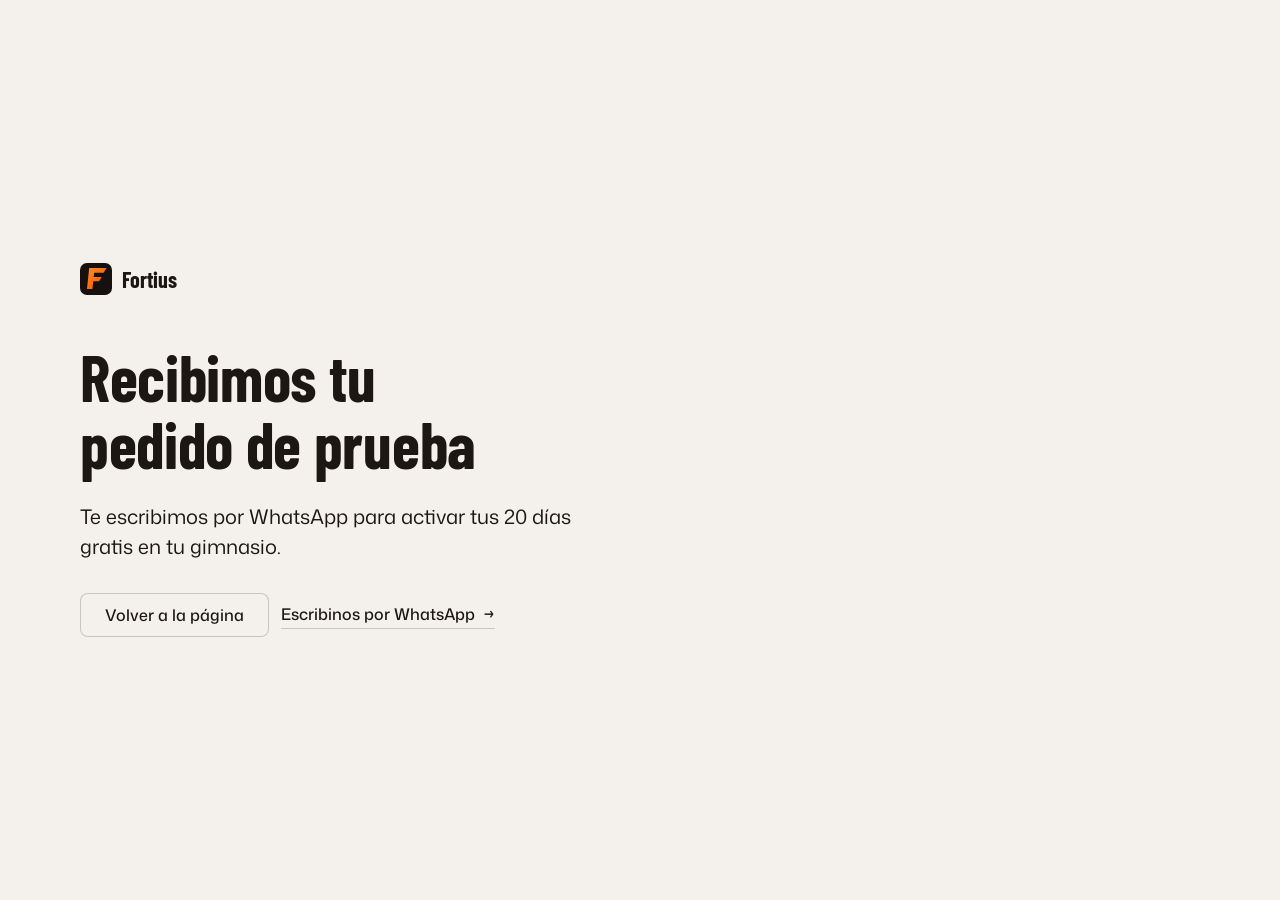
==== commit ea6469fe: "Tipografía de la app, franjas oscuras y precio con ejemplo - Títulos, números y marca en Barlow Cond" ====
--- a/gracias.html
+++ b/gracias.html
@@ -8,7 +8,7 @@
 <link rel="icon" type="image/svg+xml" href="assets/app/fortius.svg">
 <link rel="preconnect" href="https://fonts.googleapis.com">
 <link rel="preconnect" href="https://fonts.gstatic.com" crossorigin>
-<link href="https://fonts.googleapis.com/css2?family=Mona+Sans:wdth,wght@75..125,400..600&display=swap" rel="stylesheet">
+<link href="https://fonts.googleapis.com/css2?family=Barlow+Condensed:wght@600;700&family=Mona+Sans:wdth,wght@75..125,400..600&display=swap" rel="stylesheet">
 <link rel="stylesheet" href="assets/system.css">
 <link rel="stylesheet" href="assets/motion/motion.css">
 <style>
@@ -17,11 +17,11 @@
   --p-accent: #e8590c; --p-accent-ink: #111111; --p-action: #e8590c; --p-action-ink: #111111;
   --p-inv-bg: #1c1714; --p-inv-surface: #282320; --p-inv-ink: #f4f1ec; --p-inv-muted: #c4bfb9;
   --p-inv-accent: #e8590c; --p-inv-accent-ink: #111111; --p-inv-action: #e8590c; --p-inv-action-ink: #111111;
-  --font-display: "Mona Sans", system-ui, sans-serif;
+  --font-display: "Barlow Condensed", "Arial Narrow", system-ui, sans-serif;
   --font-text: "Mona Sans", system-ui, sans-serif;
-  --display-weight: 500;
-  --display-tracking: -0.03em;
-  --display-stretch: 104%;
+  --display-weight: 700;
+  --display-tracking: -0.005em;
+  --display-stretch: 100%;
 }
 .gracias { min-height: 100svh; display: grid; align-content: center; padding-block: var(--s-8); }
 .gracias__marca { display: inline-flex; align-items: center; gap: 10px; font: var(--display-weight) 22px/1 var(--font-display); color: var(--ink); text-decoration: none; margin-bottom: var(--s-7); }
@@ -39,7 +39,7 @@
     <p>Te escribimos por WhatsApp para activar tus 20 días gratis en tu gimnasio.</p>
     <div class="btn-row">
       <a class="btn btn--secondary" href="index.html">Volver a la página</a>
-      <a class="link" href="https://wa.me/5493571313949?text=Hola%2C%20acabo%20de%20pedir%20la%20prueba%20de%20Fortius" target="_blank" rel="noopener">Escribinos por WhatsApp</a>
+      <a class="link" href="https://wa.me/5493571313949?text=%C2%A1Hola%20equipo%20Fortius%21%20%F0%9F%94%A5%20Acabo%20de%20pedir%20la%20prueba%20de%2020%20d%C3%ADas.%20%C2%A1Listos%20para%20la%20primera%20serie%21" target="_blank" rel="noopener">Escribinos por WhatsApp</a>
     </div>
   </div>
 </main>
